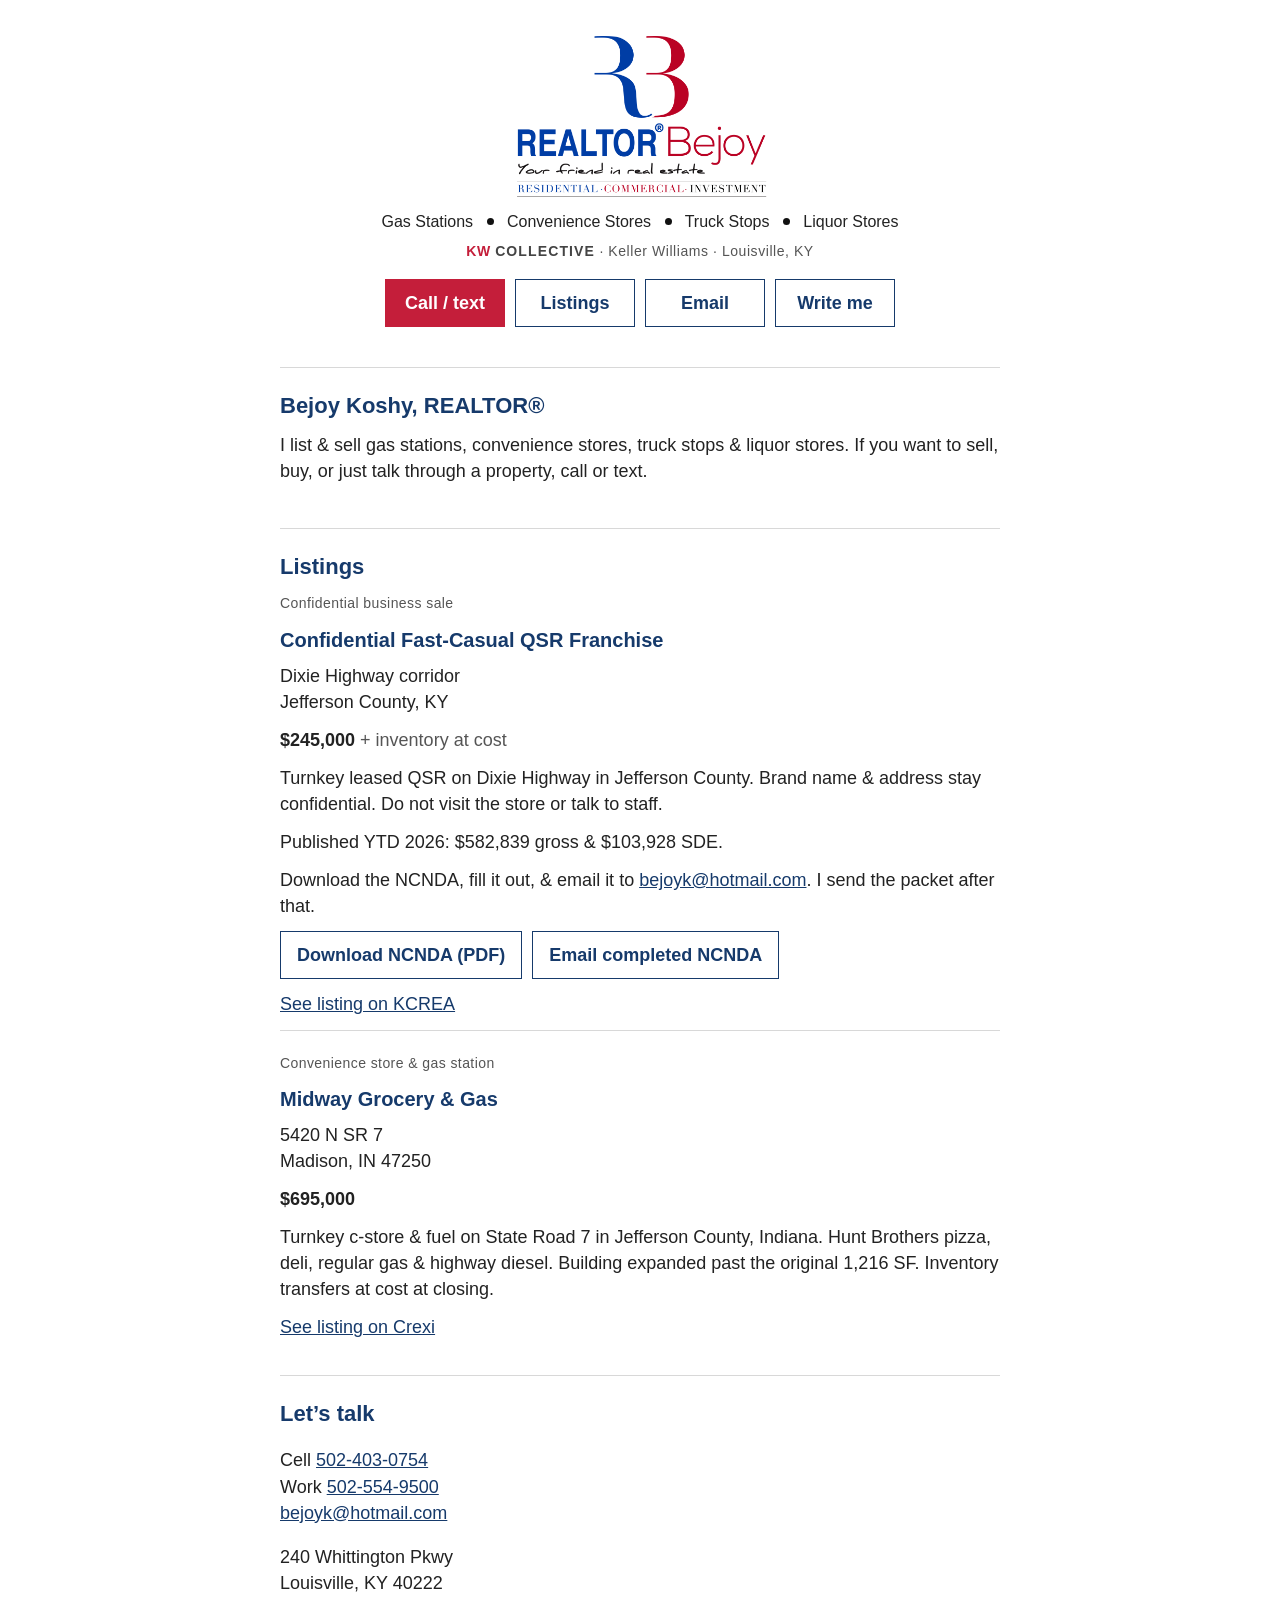
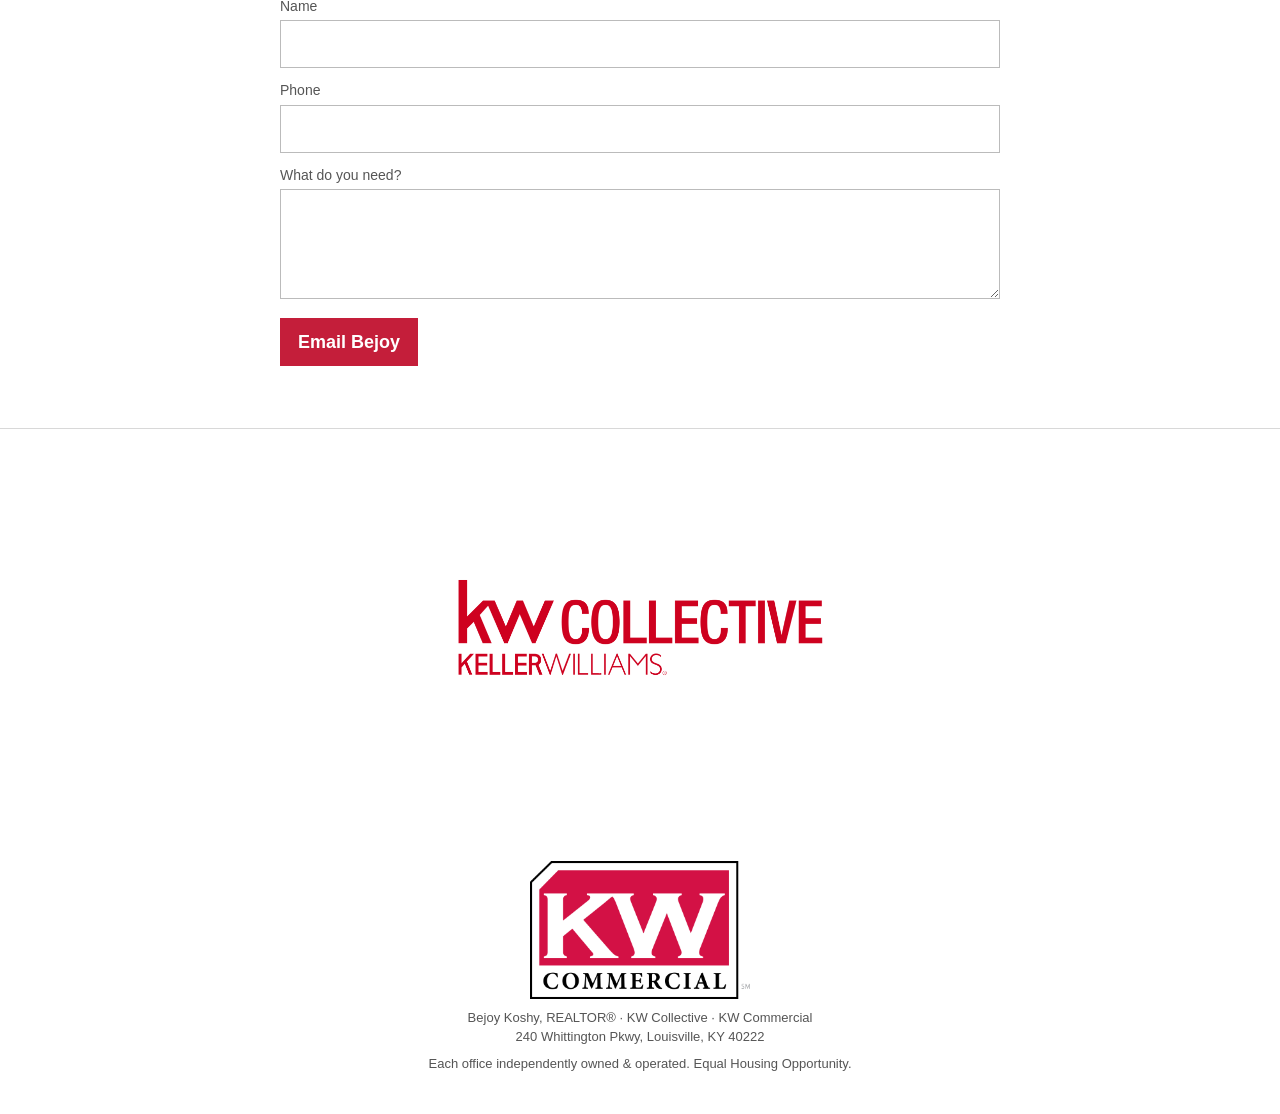
==== index.html @ b0dcfeb4 "Point the confidential QSR card at the retitled KCREA listing URL." ====
<!DOCTYPE html>
<html lang="en">
<head>
  <meta charset="utf-8" />
  <meta name="viewport" content="width=device-width, initial-scale=1" />
  <title>REALTOR Bejoy | Gas Stations &amp; Convenience Stores</title>
  <meta name="description" content="Bejoy Koshy, REALTOR. Gas stations, convenience stores, truck stops & liquor stores. KW Collective, Louisville, KY." />
  <link rel="stylesheet" href="styles.css" />
</head>
<body>
  <header class="wrap">
    <img class="logo" src="assets/RealtorBejoy_LogoVertical.png" alt="REALTOR Bejoy. Your friend in real estate. Residential. Commercial." width="1000" height="630" />
    <p class="specialty">Gas Stations <span class="sep" aria-hidden="true"></span> Convenience Stores <span class="sep" aria-hidden="true"></span> Truck Stops <span class="sep" aria-hidden="true"></span> Liquor Stores</p>
    <p class="kw-line"><span class="kw">KW</span> <span class="collective">COLLECTIVE</span> · Keller Williams · Louisville, KY</p>
    <nav>
      <a class="btn btn-red" href="tel:5024030754">Call / text</a>
      <a class="btn" href="#listings">Listings</a>
      <a class="btn" href="mailto:bejoyk@hotmail.com">Email</a>
      <a class="btn" href="#contact">Write me</a>
    </nav>
  </header>

  <main class="wrap">
    <section class="card">
      <h1>Bejoy Koshy, REALTOR®</h1>
      <p class="lead">I list &amp; sell gas stations, convenience stores, truck stops &amp; liquor stores. If you want to sell, buy, or just talk through a property, call or text.</p>
    </section>

    <section class="card" id="listings">
      <h2>Listings</h2>
      <article class="listing">
        <p class="listing-kicker">Confidential business sale</p>
        <h3>Confidential Fast-Casual QSR Franchise</h3>
        <p class="listing-addr">Dixie Highway corridor<br />Jefferson County, KY</p>
        <p class="listing-price">$245,000 <span class="listing-note">+ inventory at cost</span></p>
        <p>Turnkey leased QSR on Dixie Highway in Jefferson County. Brand name &amp; address stay confidential. Do not visit the store or talk to staff.</p>
        <p>Published YTD 2026: $582,839 gross &amp; $103,928 SDE.</p>
        <p>Download the NCNDA, fill it out, &amp; email it to <a href="mailto:bejoyk@hotmail.com?subject=NCNDA%20Confidential%20QSR%20Franchise">bejoyk@hotmail.com</a>. I send the packet after that.</p>
        <p class="listing-actions">
          <a class="btn" href="assets/NCNDA_Confidential_QSR_Jefferson_KY.pdf" download>Download NCNDA (PDF)</a>
          <a class="btn" href="mailto:bejoyk@hotmail.com?subject=NCNDA%20Confidential%20QSR%20Franchise&amp;body=Hi%20Bejoy%2C%0A%0AI%20filled%20out%20the%20NCNDA.%20It%20is%20attached.">Email completed NCNDA</a>
        </p>
        <p><a href="https://kcrea.resimplifi.com/listings/a7a51e4b-confidential-fastcasual-qsr-franchise-dixie-hwy-corridor" rel="noopener noreferrer">See listing on KCREA</a></p>
      </article>
      <article class="listing">
        <p class="listing-kicker">Convenience store &amp; gas station</p>
        <h3>Midway Grocery &amp; Gas</h3>
        <p class="listing-addr">5420 N SR 7<br />Madison, IN 47250</p>
        <p class="listing-price">$695,000</p>
        <p>Turnkey c-store &amp; fuel on State Road 7 in Jefferson County, Indiana. Hunt Brothers pizza, deli, regular gas &amp; highway diesel. Building expanded past the original 1,216 SF. Inventory transfers at cost at closing.</p>
        <p><a href="https://www.crexi.com/properties/2648807/indiana-midway-grocery-gas" rel="noopener noreferrer">See listing on Crexi</a></p>
      </article>
    </section>

    <section class="card" id="contact">
      <h2>Let’s talk</h2>
      <p>Cell <a href="tel:5024030754">502-403-0754</a><br />
      Work <a href="tel:5025549500">502-554-9500</a><br />
      <a href="mailto:bejoyk@hotmail.com">bejoyk@hotmail.com</a></p>
      <p class="addr">240 Whittington Pkwy<br />Louisville, KY 40222</p>

      <form action="mailto:bejoyk@hotmail.com" method="post" enctype="text/plain">
        <label for="name">Name</label>
        <input id="name" name="Name" type="text" required />
        <label for="phone">Phone</label>
        <input id="phone" name="Phone" type="tel" />
        <label for="message">What do you need?</label>
        <textarea id="message" name="Message" required></textarea>
        <button type="submit">Email Bejoy</button>
      </form>
    </section>
  </main>

  <footer>
    <div class="wrap">
      <div class="marks">
        <img class="logo-kw" src="assets/kw-collective.png" alt="KW Collective" />
        <img class="logo-kwc" src="assets/kw-commercial.png" alt="KW Commercial" />
      </div>
      <p>Bejoy Koshy, REALTOR® · KW Collective · KW Commercial<br />240 Whittington Pkwy, Louisville, KY 40222</p>
      <p>Each office independently owned &amp; operated. Equal Housing Opportunity.</p>
    </div>
  </footer>
</body>
</html>
---- styles.css ----
:root {
  --navy: #163a6b;
  --red: #c41e3a;
  --ink: #222;
  --muted: #555;
  --line: #d8d8d8;
  --paper: #fff;
}

* { box-sizing: border-box; }
html, body { margin: 0; padding: 0; }
body {
  font-family: Calibri, "Segoe UI", Arial, sans-serif;
  font-size: 18px;
  line-height: 1.45;
  color: var(--ink);
  background: var(--paper);
}

a { color: var(--navy); }
a:hover { color: var(--red); }

.wrap {
  width: min(720px, calc(100% - 40px));
  margin: 0 auto;
}

header {
  text-align: center;
  padding: 36px 0 12px;
}

.logo-kw {
  display: block;
  width: min(380px, 92%);
  height: auto;
  margin: 0 auto 18px;
}

.logo {
  display: block;
  width: min(260px, 68%);
  height: auto;
  margin: 0 auto 10px;
}

.specialty {
  margin: 0 0 8px;
  font-size: 16px;
}
.sep {
  display: inline-block;
  width: 7px;
  height: 7px;
  margin: 0 9px;
  background: #111;
  border-radius: 50%;
  vertical-align: middle;
  position: relative;
  top: -1px;
}

.kw-line {
  margin: 0 0 18px;
  font-size: 14px;
  color: var(--muted);
  letter-spacing: 0.04em;
}
.kw { color: var(--red); font-weight: 700; }
.collective { color: #444; font-weight: 700; letter-spacing: 0.08em; }

nav {
  display: flex;
  flex-wrap: wrap;
  justify-content: center;
  gap: 10px;
  margin-bottom: 28px;
}

.btn {
  display: inline-block;
  text-decoration: none;
  border: 1.5px solid var(--navy);
  color: var(--navy);
  padding: 10px 16px;
  min-width: 120px;
  text-align: center;
  font-weight: 700;
}
.btn:hover { color: #fff; background: var(--navy); }
.btn-red {
  border-color: var(--red);
  color: #fff;
  background: var(--red);
}
.btn-red:hover { background: #9e1830; color: #fff; }

main { padding-bottom: 40px; }

h1, h2 {
  font-size: 22px;
  font-weight: 700;
  color: var(--navy);
  margin: 0 0 10px;
}

.lead { margin: 0 0 22px; }

.card {
  border-top: 1px solid var(--line);
  padding: 22px 0;
}

label {
  display: block;
  font-size: 14px;
  margin: 0 0 4px;
  color: var(--muted);
}
input, textarea {
  width: 100%;
  font: inherit;
  padding: 10px 12px;
  border: 1px solid #bbb;
  margin: 0 0 12px;
}
textarea { min-height: 110px; resize: vertical; }
button[type="submit"] {
  font: inherit;
  font-weight: 700;
  border: 0;
  background: var(--red);
  color: #fff;
  padding: 11px 18px;
  cursor: pointer;
}
button[type="submit"]:hover { background: #9e1830; }

.addr { margin: 0; }

.listing h3 {
  font-size: 20px;
  font-weight: 700;
  color: var(--navy);
  margin: 0 0 8px;
}
.listing-kicker {
  margin: 0 0 6px;
  font-size: 14px;
  color: var(--muted);
  letter-spacing: 0.03em;
}
.listing-addr { margin: 0 0 8px; }
.listing-price {
  margin: 0 0 10px;
  font-weight: 700;
}
.listing-note {
  font-weight: 400;
  color: var(--muted);
}
.listing p { margin: 0 0 12px; }
.listing + .listing {
  border-top: 1px solid var(--line);
  padding-top: 22px;
  margin-top: 10px;
}
.listing-actions {
  display: flex;
  flex-wrap: wrap;
  gap: 10px;
  margin: 0 0 12px;
}
.listing-actions .btn { min-width: 0; }

.marks {
  display: flex;
  flex-direction: column;
  align-items: center;
  gap: 16px;
  margin: 16px 0 10px;
}
.marks .logo-kw {
  width: min(380px, 92%);
  margin: 0;
}
.marks .logo-kwc {
  display: block;
  width: min(220px, 56%);
  height: auto;
}

footer {
  border-top: 1px solid var(--line);
  padding: 20px 0 32px;
  text-align: center;
  font-size: 13px;
  color: var(--muted);
}
footer p { margin: 0 0 8px; }

@media (max-width: 520px) {
  body { font-size: 17px; }
  .btn { flex: 1 1 40%; }
}
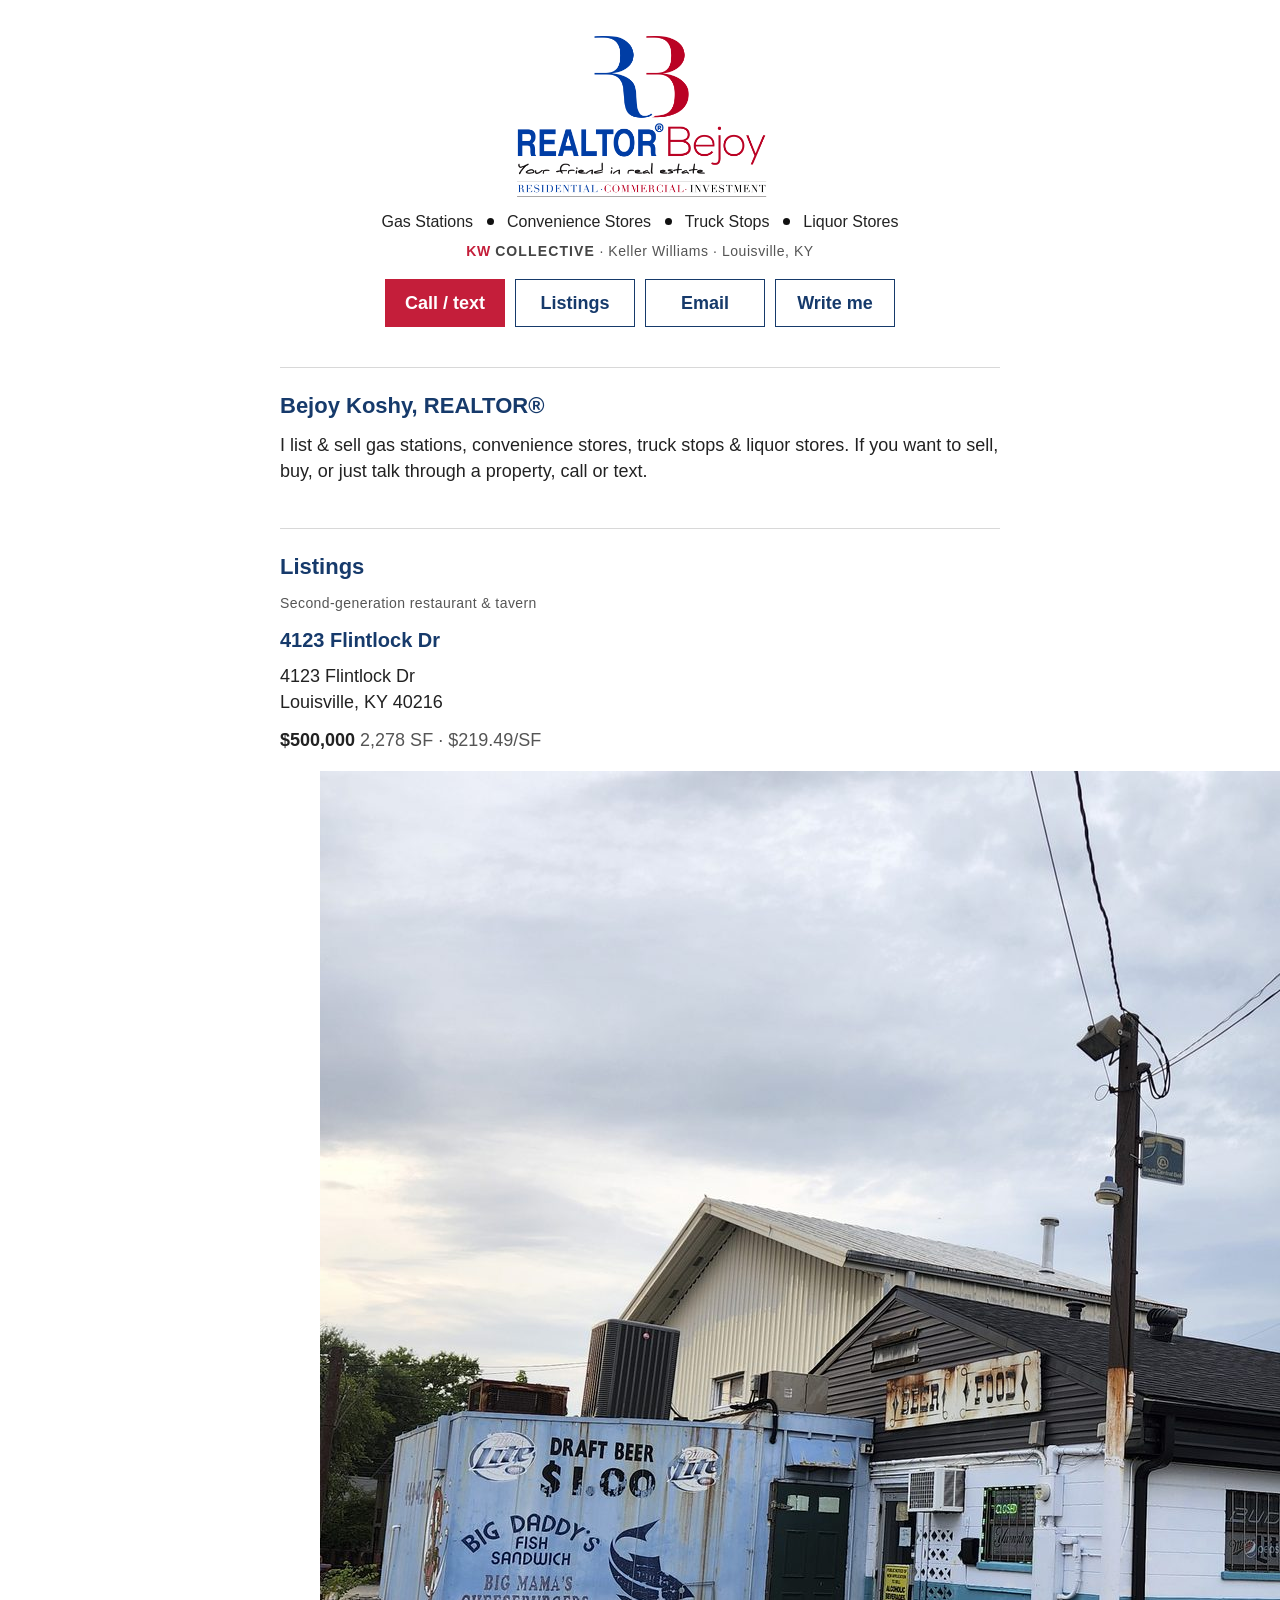
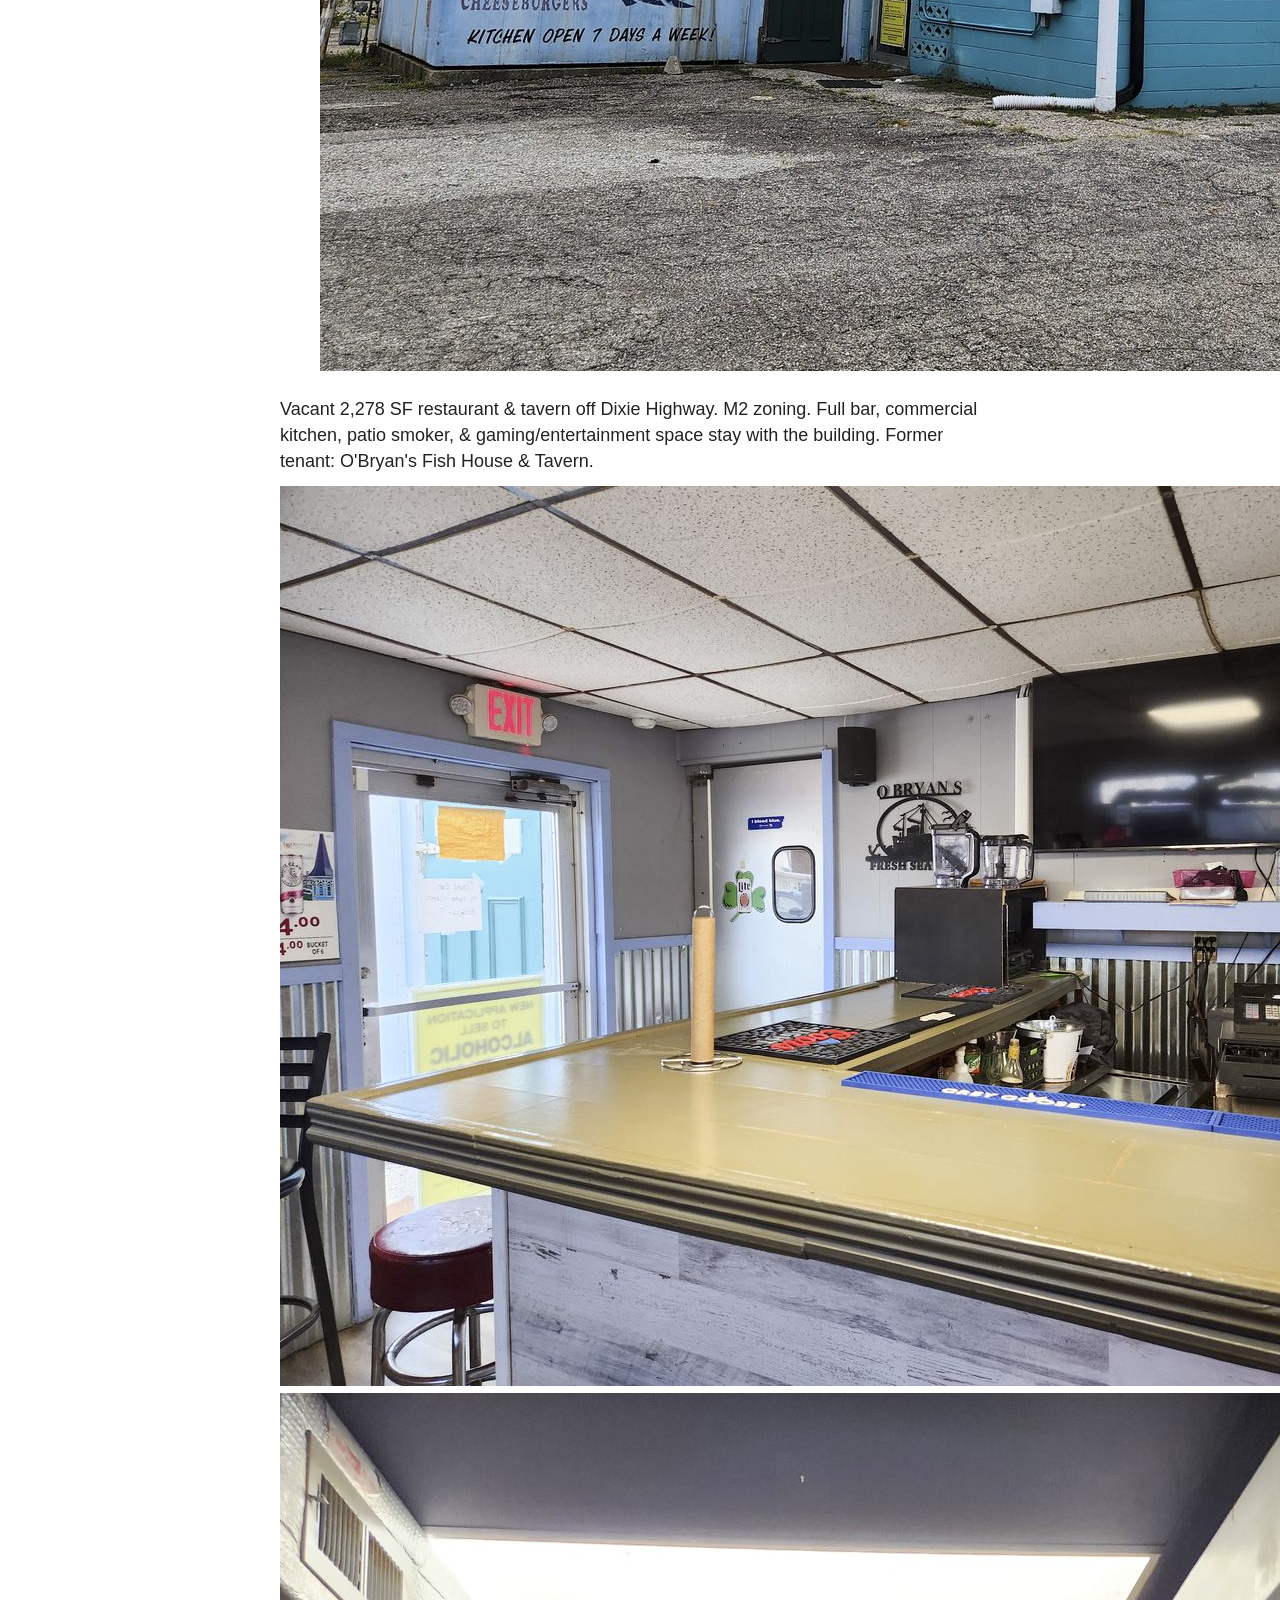
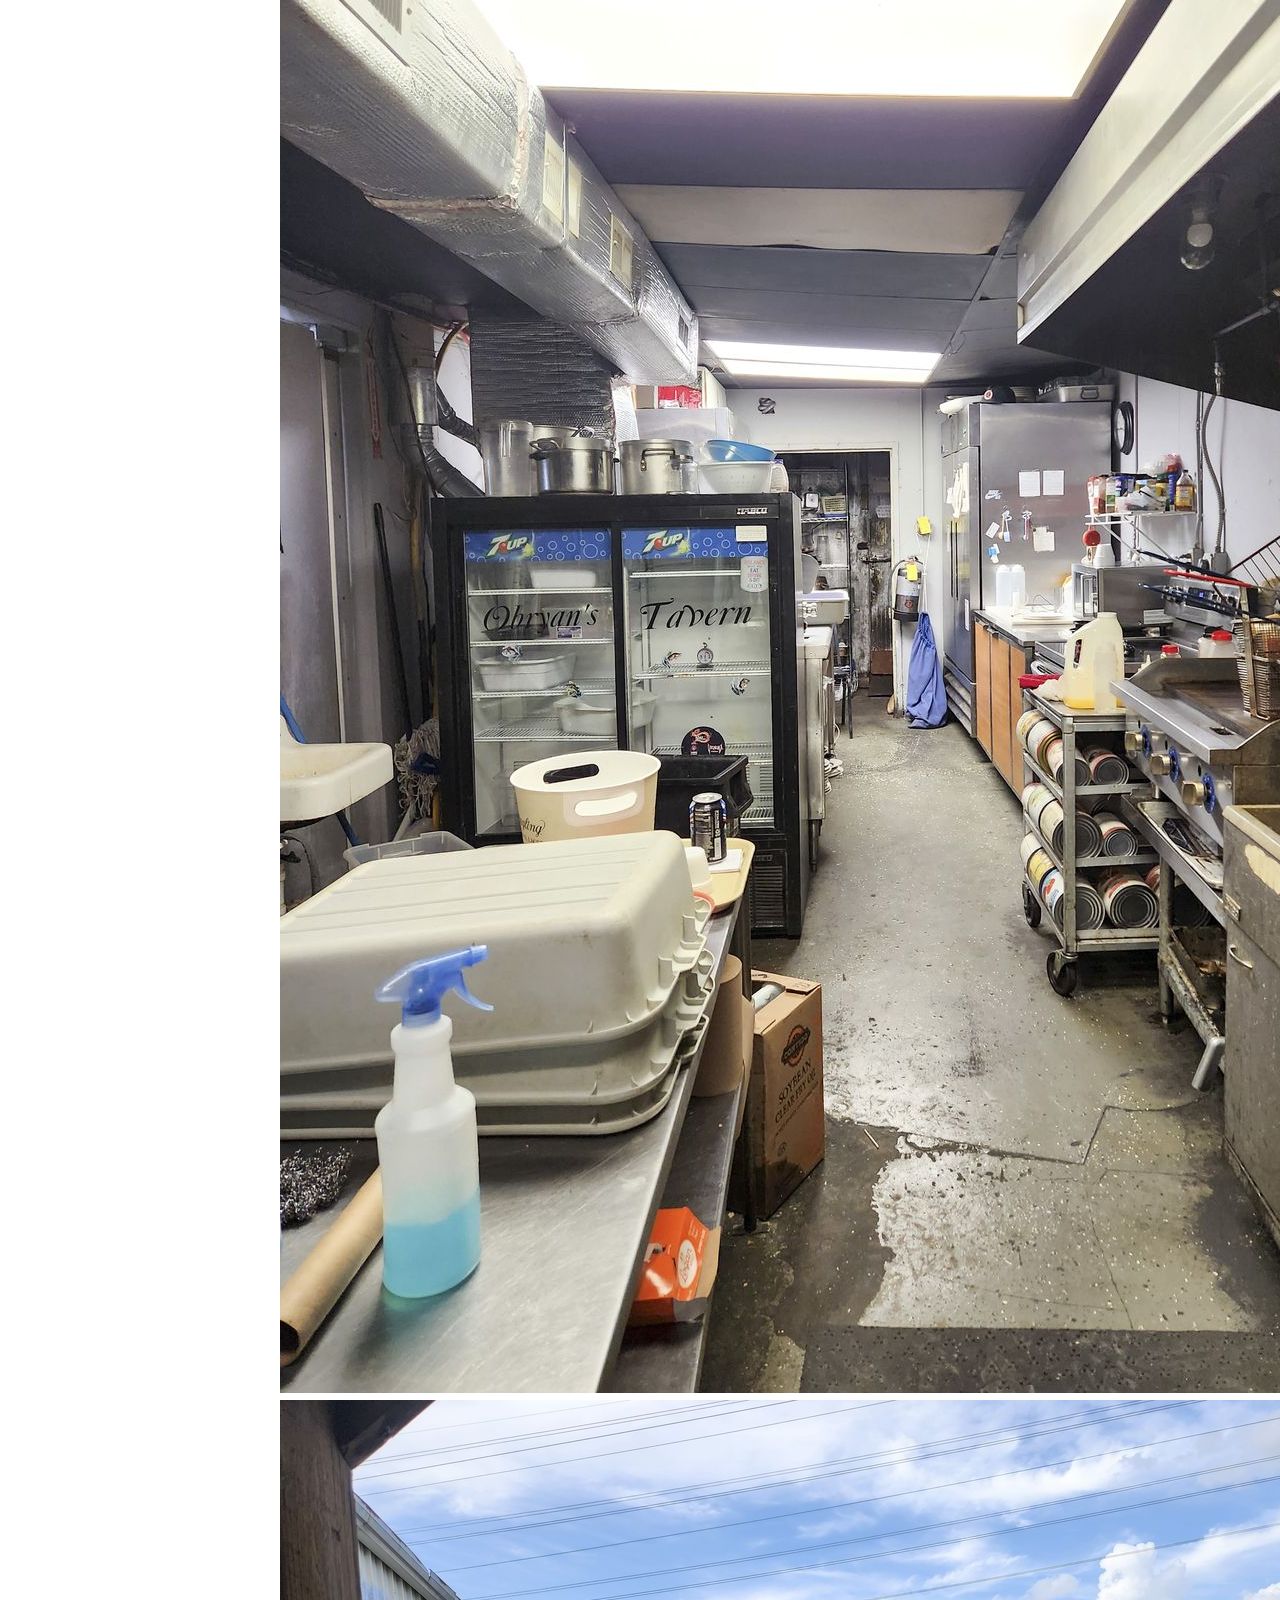
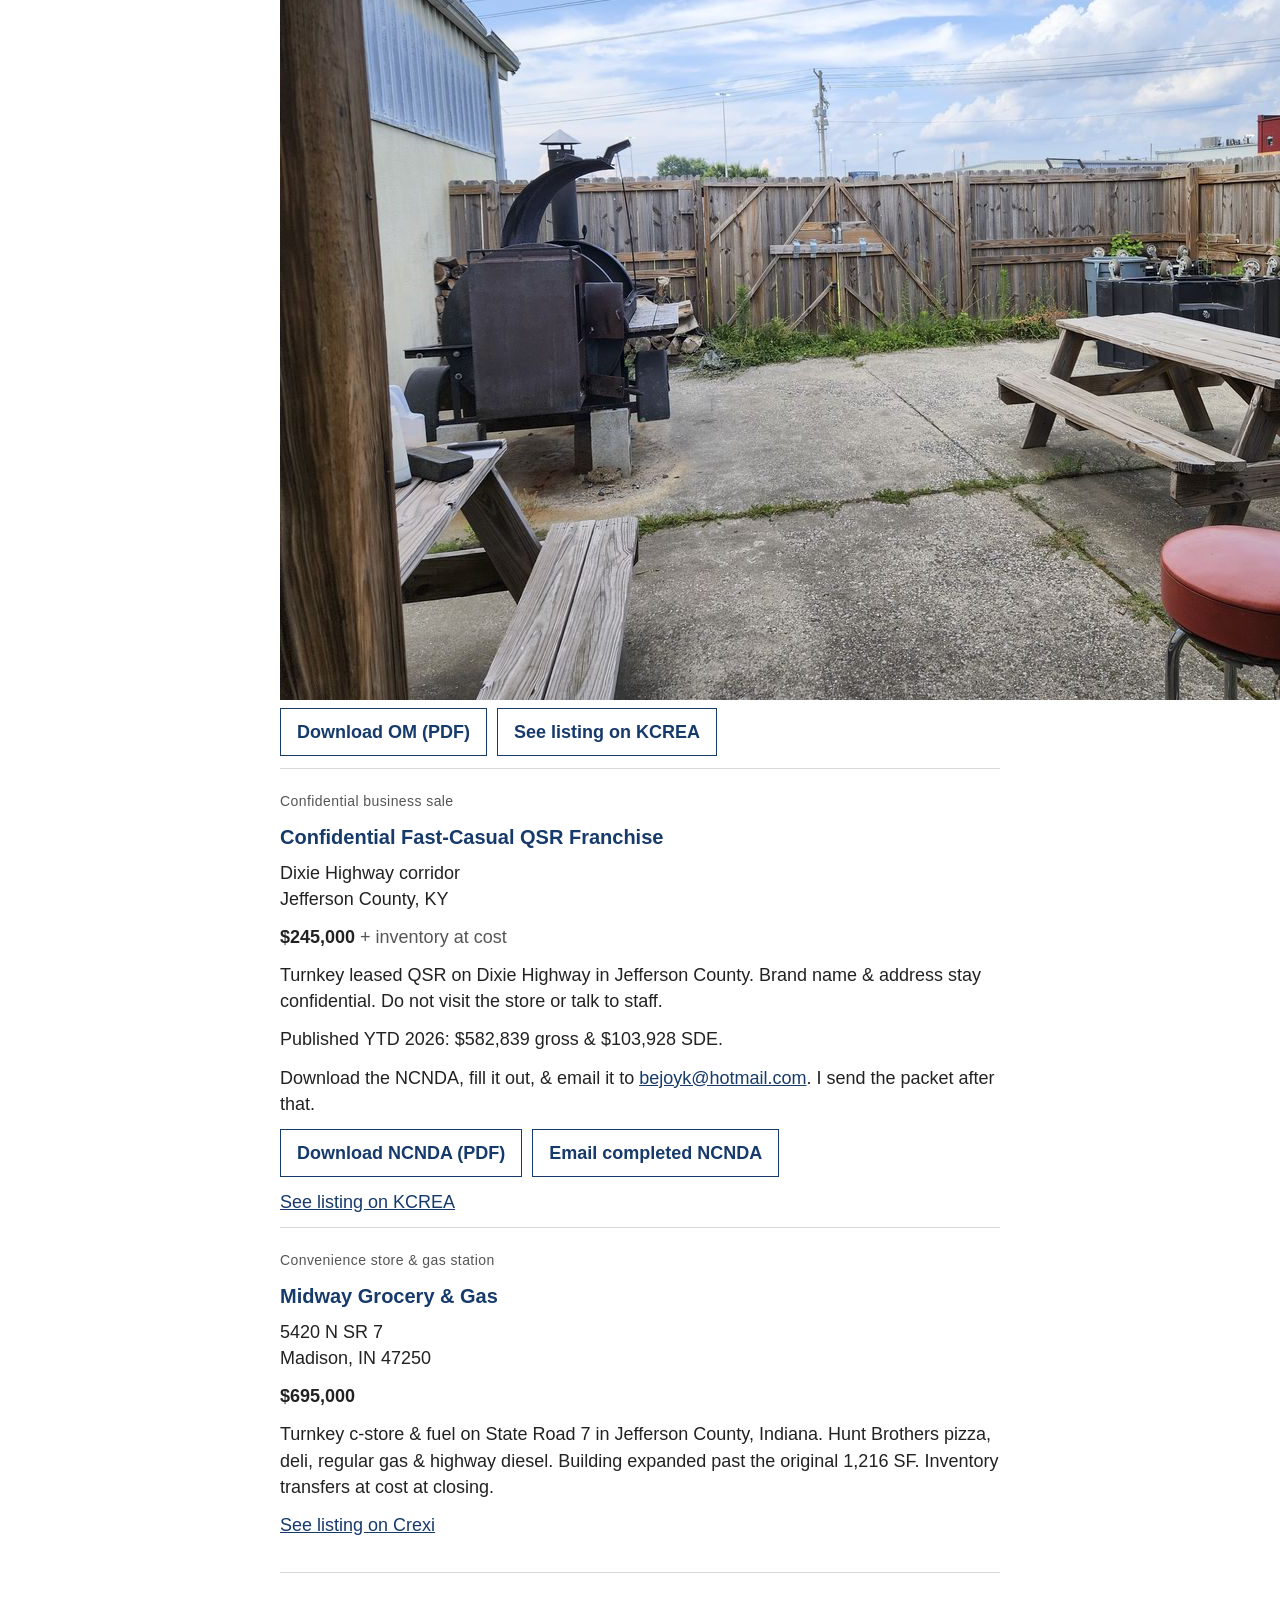
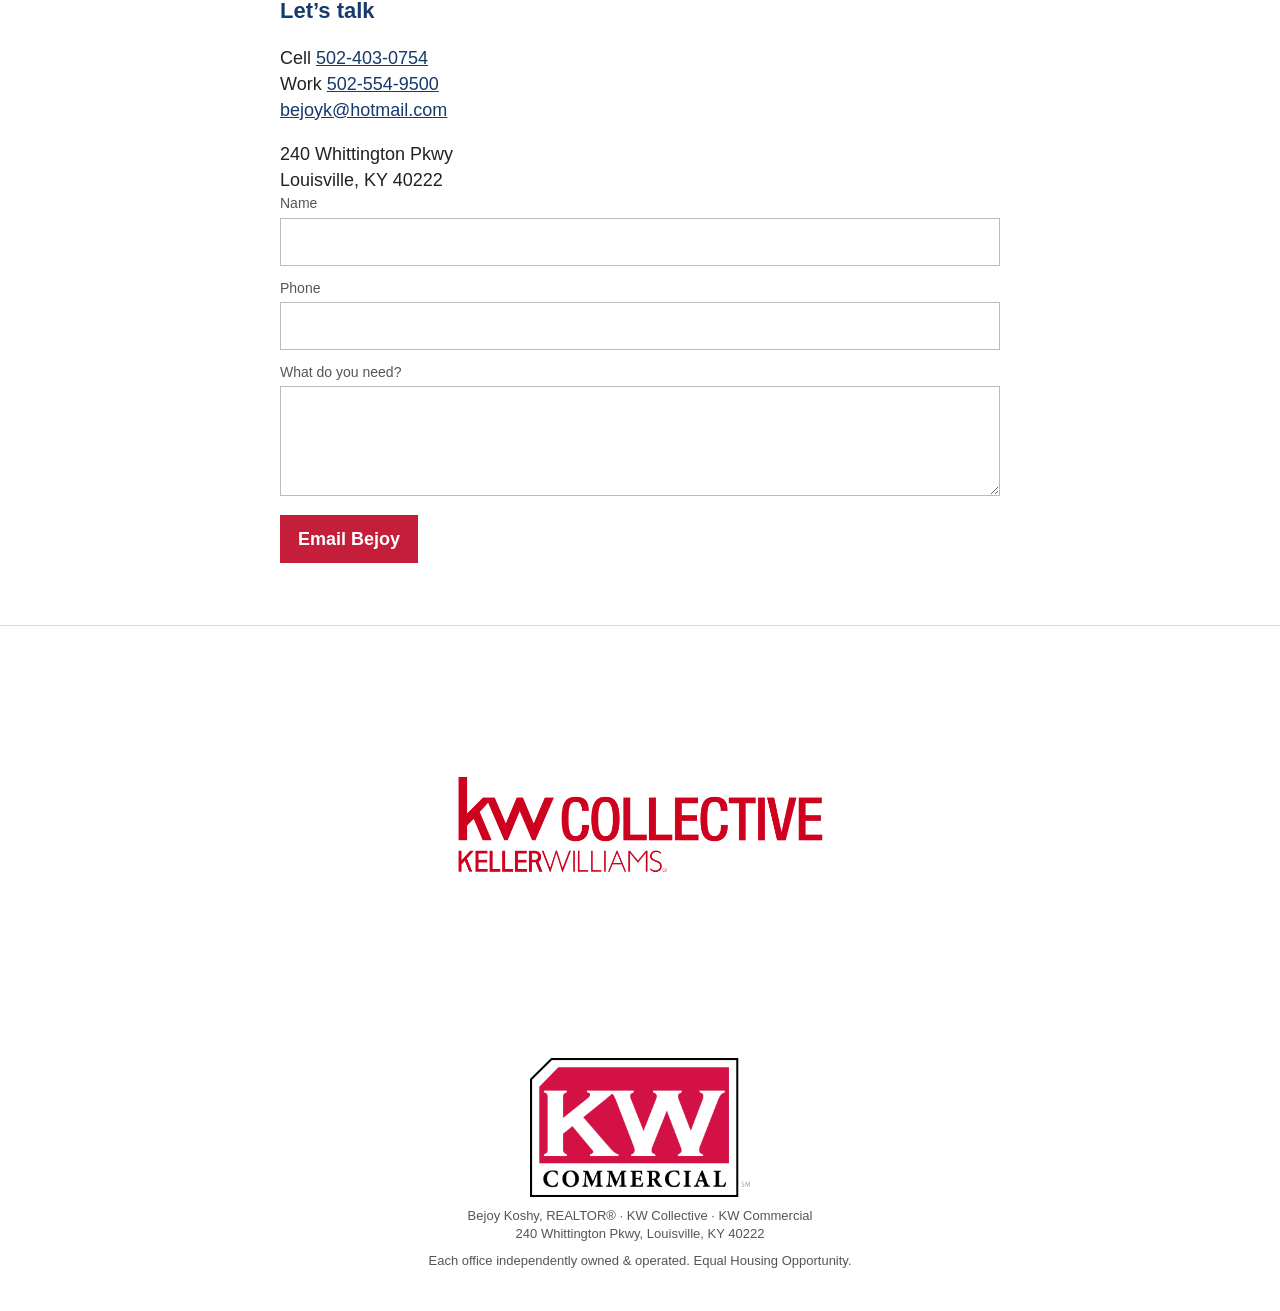
==== commit 1551e4e7: "Add 4123 Flintlock Dr listing card with OM and photos. Co-authored-by: Cursor <cursoragent@cursor.co" ====
--- a/index.html
+++ b/index.html
@@ -28,6 +28,25 @@
 
     <section class="card" id="listings">
       <h2>Listings</h2>
+      <article class="listing">
+        <p class="listing-kicker">Second-generation restaurant &amp; tavern</p>
+        <h3>4123 Flintlock Dr</h3>
+        <p class="listing-addr">4123 Flintlock Dr<br />Louisville, KY 40216</p>
+        <p class="listing-price">$500,000 <span class="listing-note">2,278 SF · $219.49/SF</span></p>
+        <figure class="listing-hero">
+          <img src="assets/flintlock/exterior.jpg" alt="4123 Flintlock Dr, Louisville — vacant restaurant and tavern" width="1600" height="1200" />
+        </figure>
+        <p>Vacant 2,278 SF restaurant &amp; tavern off Dixie Highway. M2 zoning. Full bar, commercial kitchen, patio smoker, &amp; gaming/entertainment space stay with the building. Former tenant: O'Bryan's Fish House &amp; Tavern.</p>
+        <div class="listing-thumbs">
+          <img src="assets/flintlock/bar.jpg" alt="Bar counter at 4123 Flintlock Dr" width="1200" height="900" />
+          <img src="assets/flintlock/kitchen.jpg" alt="Commercial kitchen at 4123 Flintlock Dr" width="1200" height="1600" />
+          <img src="assets/flintlock/patio.jpg" alt="Rear patio and smoker at 4123 Flintlock Dr" width="1200" height="900" />
+        </div>
+        <p class="listing-actions">
+          <a class="btn" href="assets/flintlock/4123_Flintlock_Dr_OM.pdf">Download OM (PDF)</a>
+          <a class="btn" href="https://kcrea.resimplifi.com/listings/28e58f7b-4123-flintlock-dr" rel="noopener noreferrer">See listing on KCREA</a>
+        </p>
+      </article>
       <article class="listing">
         <p class="listing-kicker">Confidential business sale</p>
         <h3>Confidential Fast-Casual QSR Franchise</h3>
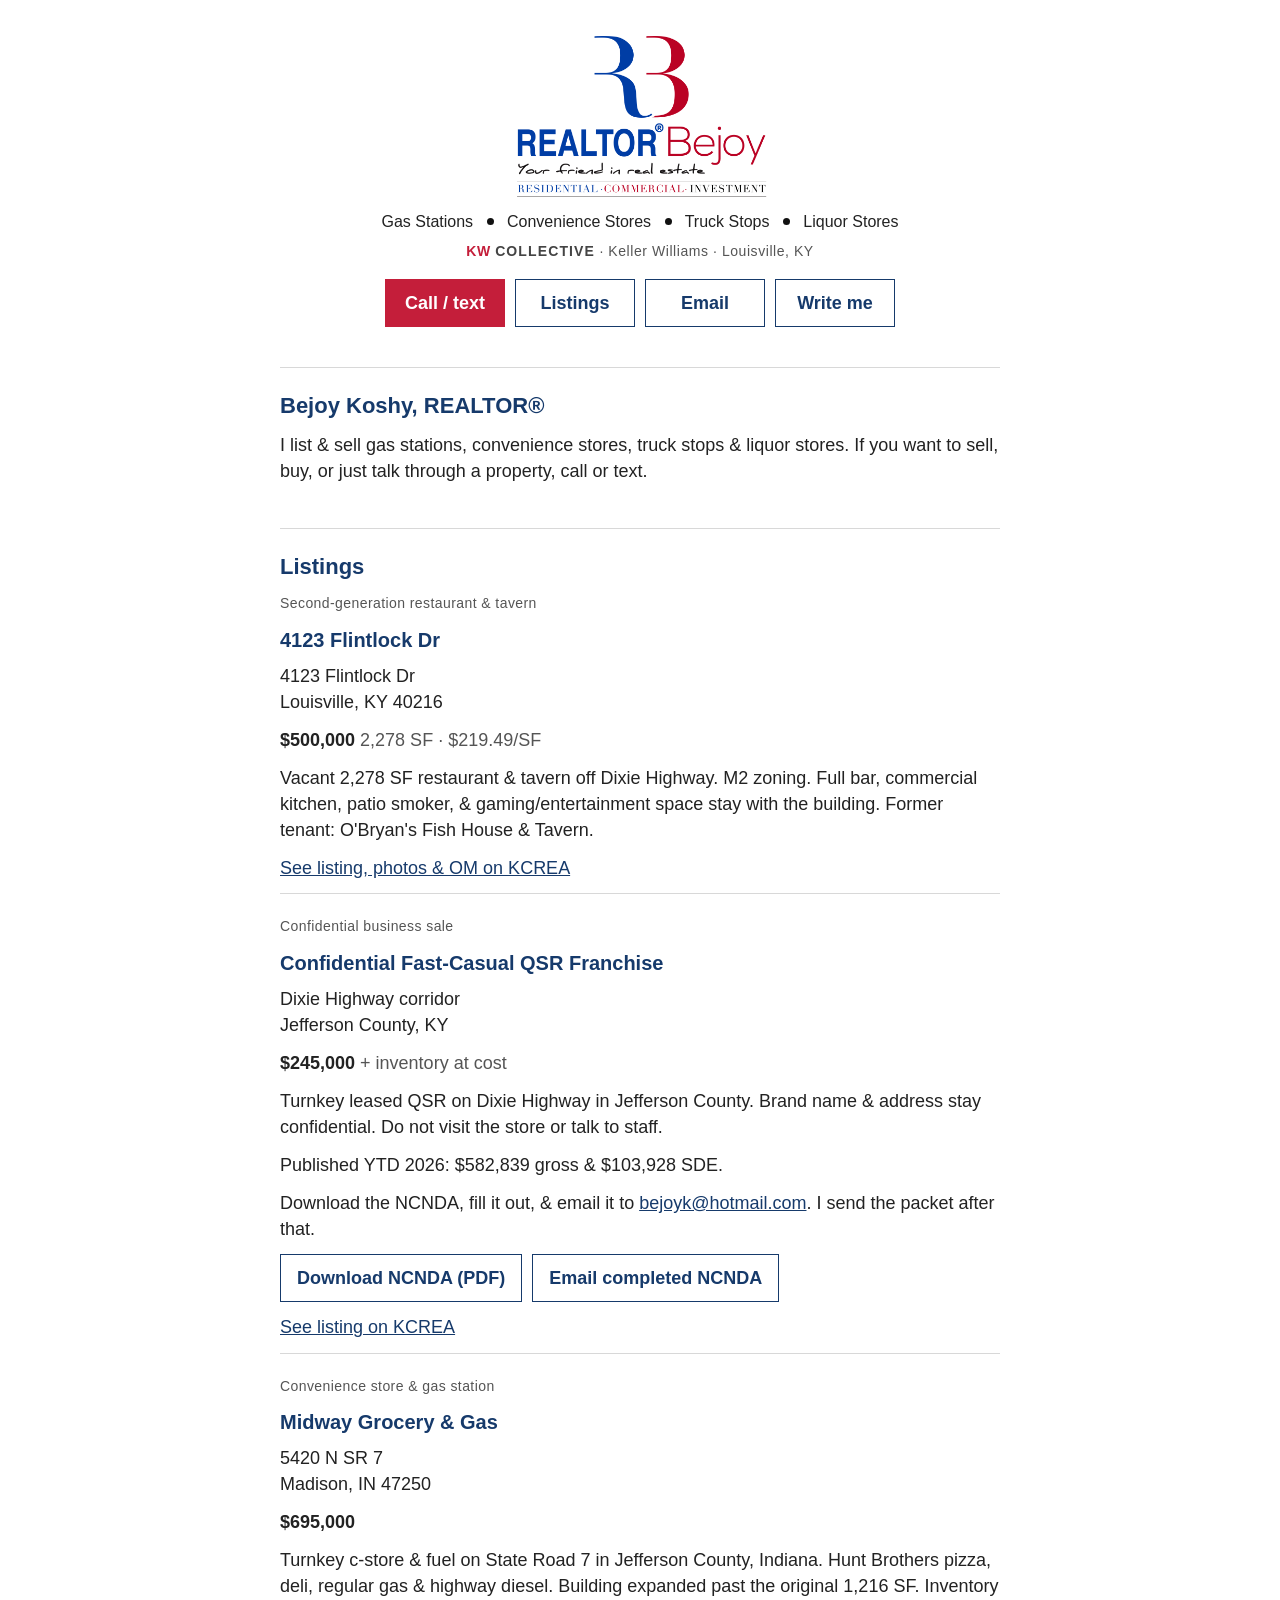
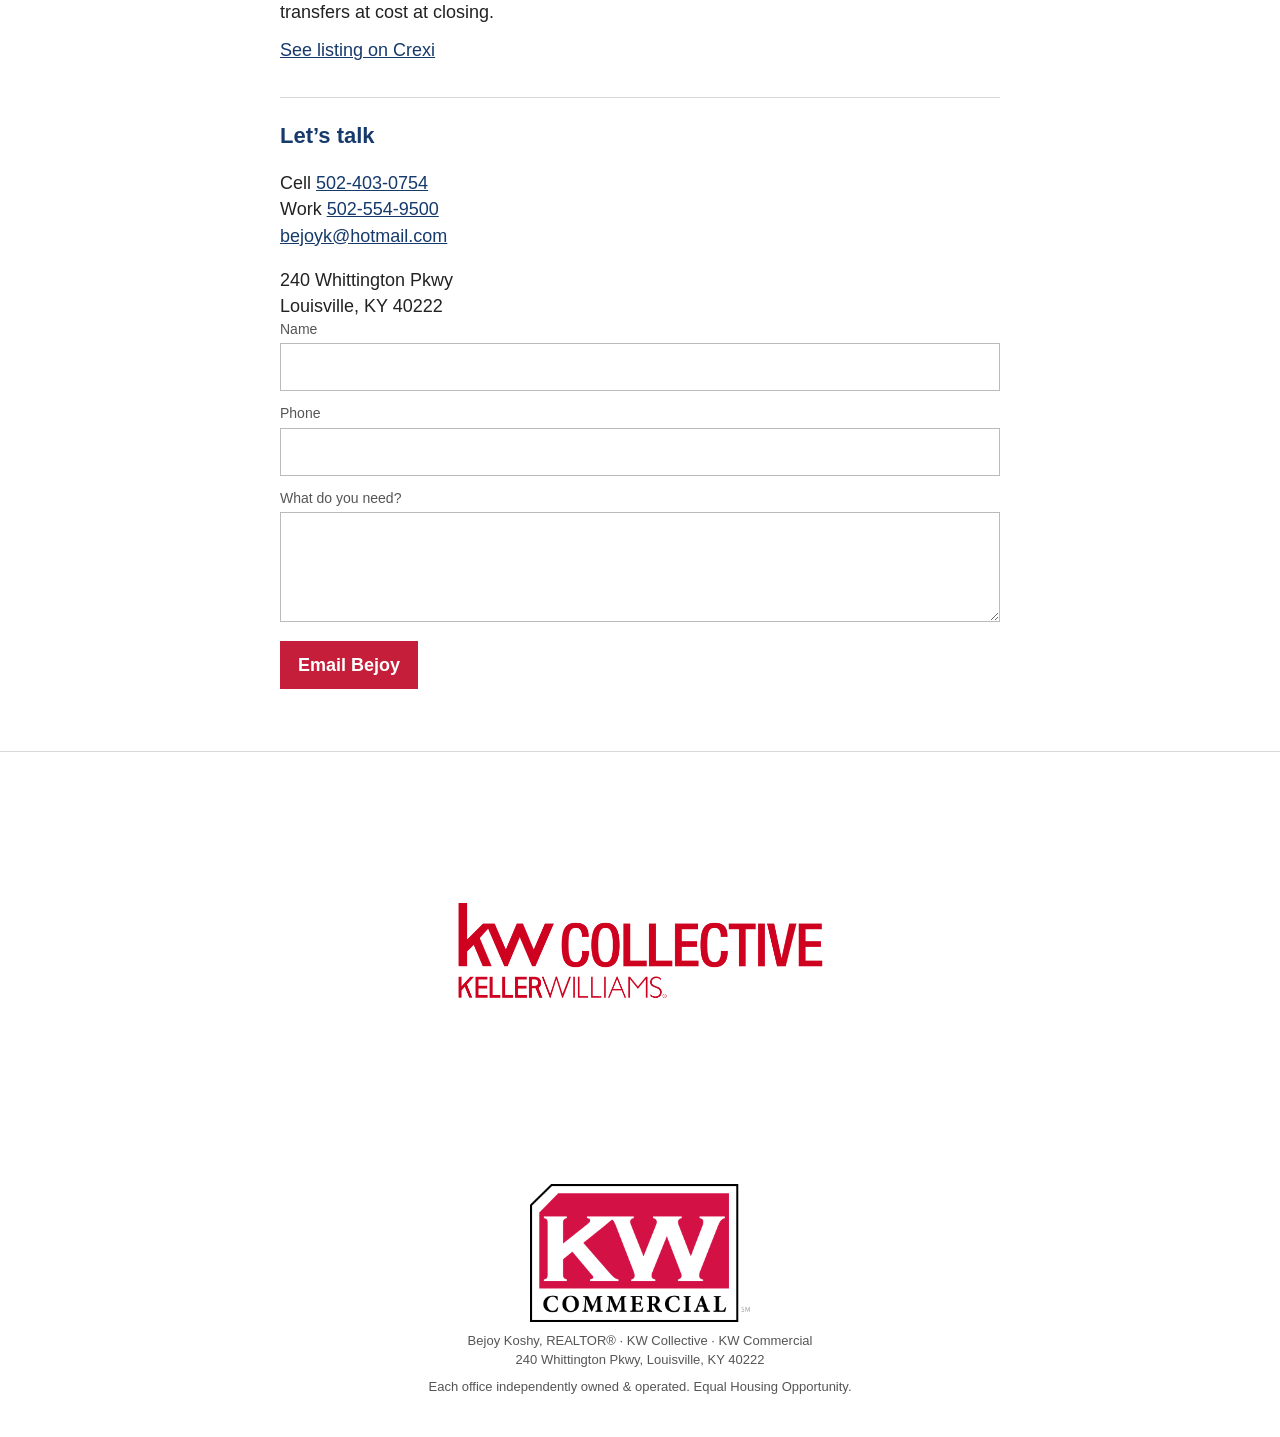
==== commit 32f8a4f7: "Point Flintlock card at KCREA for photos and OM until assets are hosted." ====
--- a/index.html
+++ b/index.html
@@ -33,19 +33,8 @@
         <h3>4123 Flintlock Dr</h3>
         <p class="listing-addr">4123 Flintlock Dr<br />Louisville, KY 40216</p>
         <p class="listing-price">$500,000 <span class="listing-note">2,278 SF · $219.49/SF</span></p>
-        <figure class="listing-hero">
-          <img src="assets/flintlock/exterior.jpg" alt="4123 Flintlock Dr, Louisville — vacant restaurant and tavern" width="1600" height="1200" />
-        </figure>
         <p>Vacant 2,278 SF restaurant &amp; tavern off Dixie Highway. M2 zoning. Full bar, commercial kitchen, patio smoker, &amp; gaming/entertainment space stay with the building. Former tenant: O'Bryan's Fish House &amp; Tavern.</p>
-        <div class="listing-thumbs">
-          <img src="assets/flintlock/bar.jpg" alt="Bar counter at 4123 Flintlock Dr" width="1200" height="900" />
-          <img src="assets/flintlock/kitchen.jpg" alt="Commercial kitchen at 4123 Flintlock Dr" width="1200" height="1600" />
-          <img src="assets/flintlock/patio.jpg" alt="Rear patio and smoker at 4123 Flintlock Dr" width="1200" height="900" />
-        </div>
-        <p class="listing-actions">
-          <a class="btn" href="assets/flintlock/4123_Flintlock_Dr_OM.pdf">Download OM (PDF)</a>
-          <a class="btn" href="https://kcrea.resimplifi.com/listings/28e58f7b-4123-flintlock-dr" rel="noopener noreferrer">See listing on KCREA</a>
-        </p>
+        <p><a href="https://kcrea.resimplifi.com/listings/28e58f7b-4123-flintlock-dr" rel="noopener noreferrer">See listing, photos &amp; OM on KCREA</a></p>
       </article>
       <article class="listing">
         <p class="listing-kicker">Confidential business sale</p>
--- a/styles.css
+++ b/styles.css
@@ -165,6 +165,26 @@
   padding-top: 22px;
   margin-top: 10px;
 }
+.listing-hero {
+  margin: 0 0 12px;
+}
+.listing-hero img {
+  display: block;
+  width: 100%;
+  height: auto;
+}
+.listing-thumbs {
+  display: grid;
+  grid-template-columns: repeat(3, 1fr);
+  gap: 8px;
+  margin: 0 0 12px;
+}
+.listing-thumbs img {
+  display: block;
+  width: 100%;
+  height: 110px;
+  object-fit: cover;
+}
 .listing-actions {
   display: flex;
   flex-wrap: wrap;
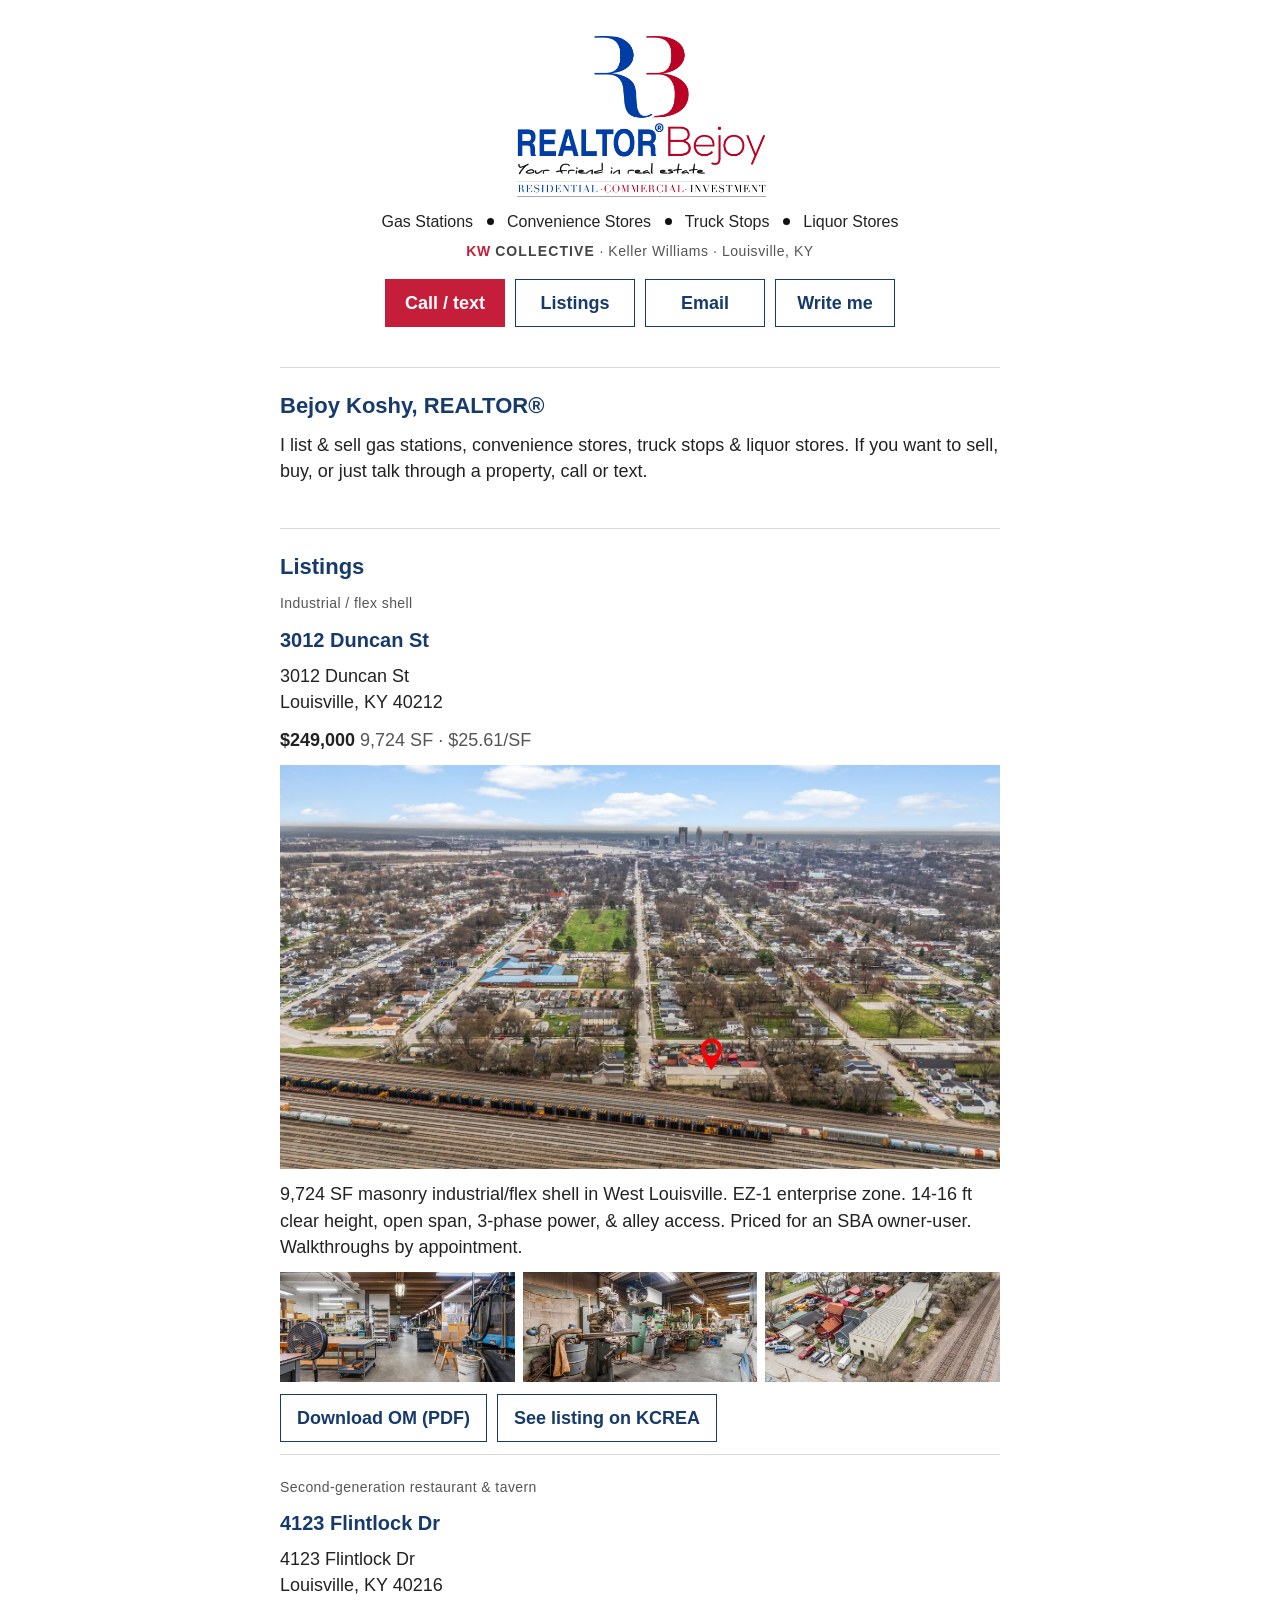
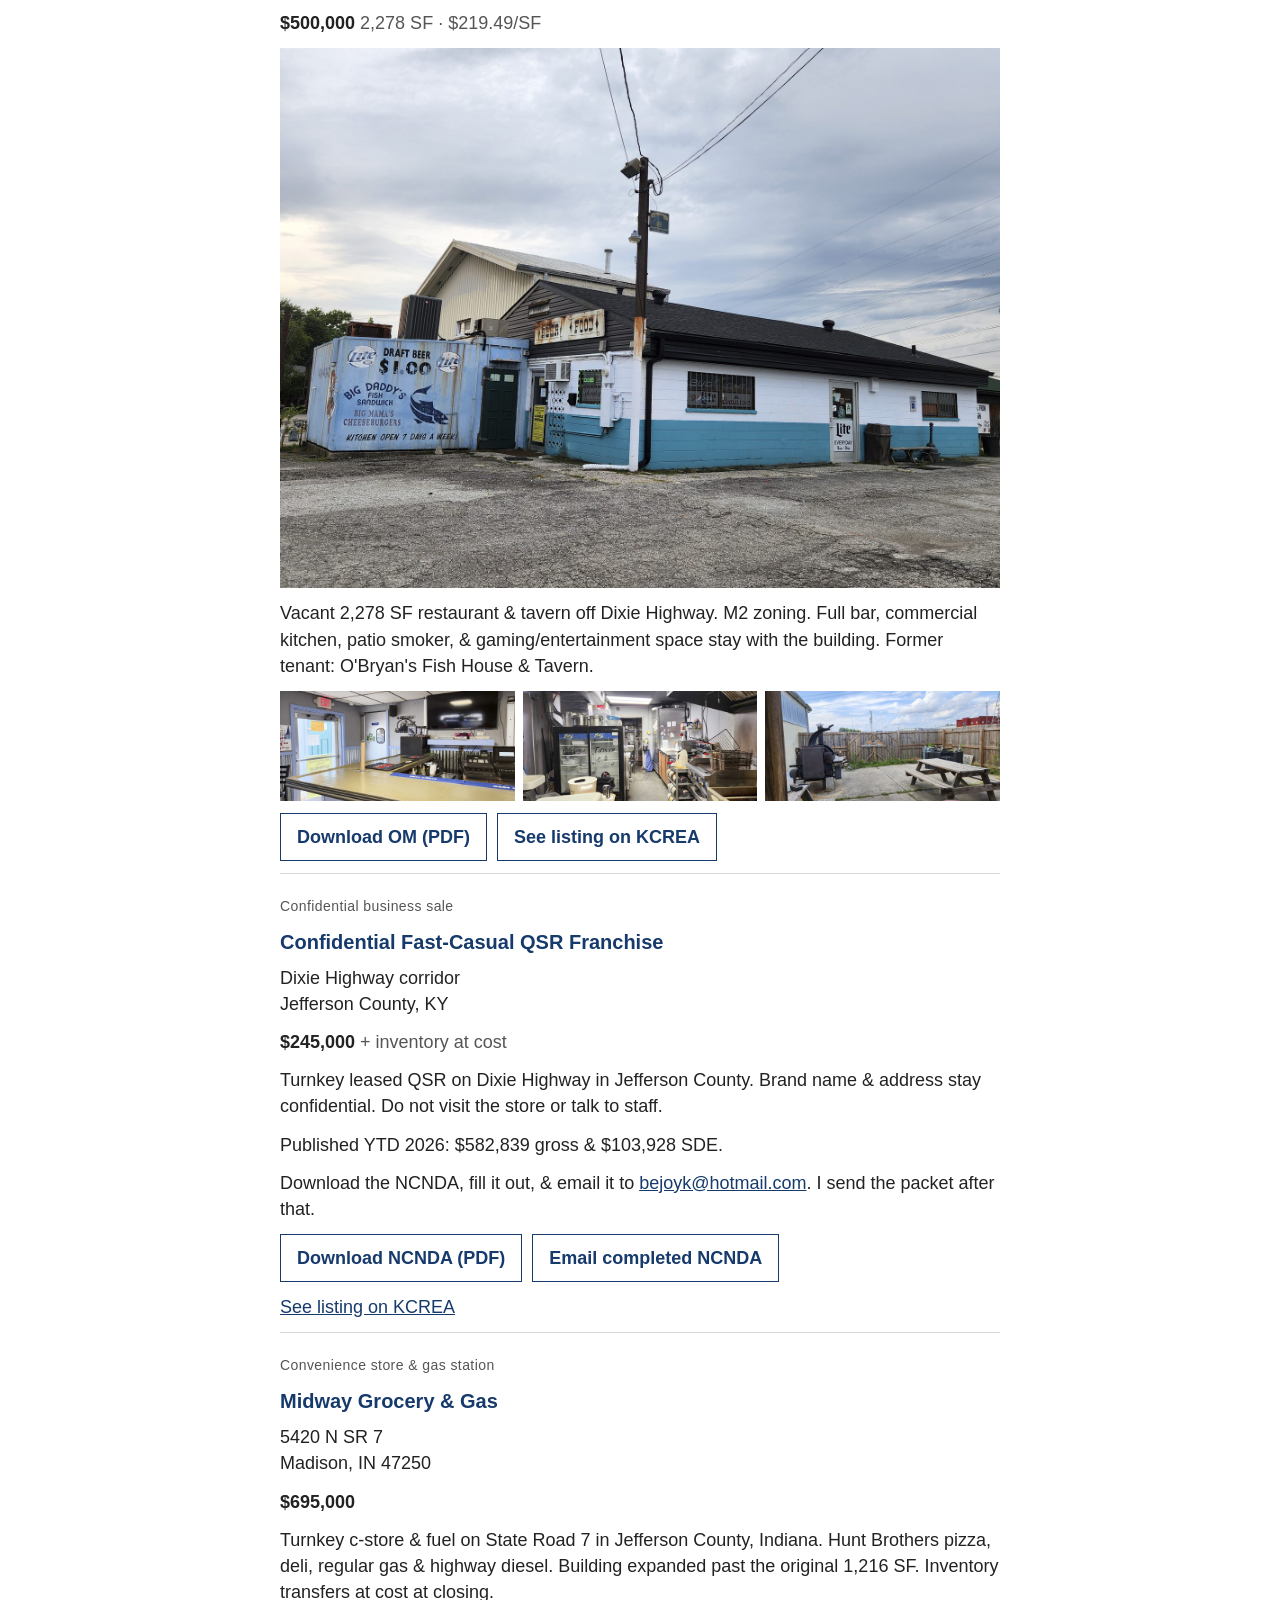
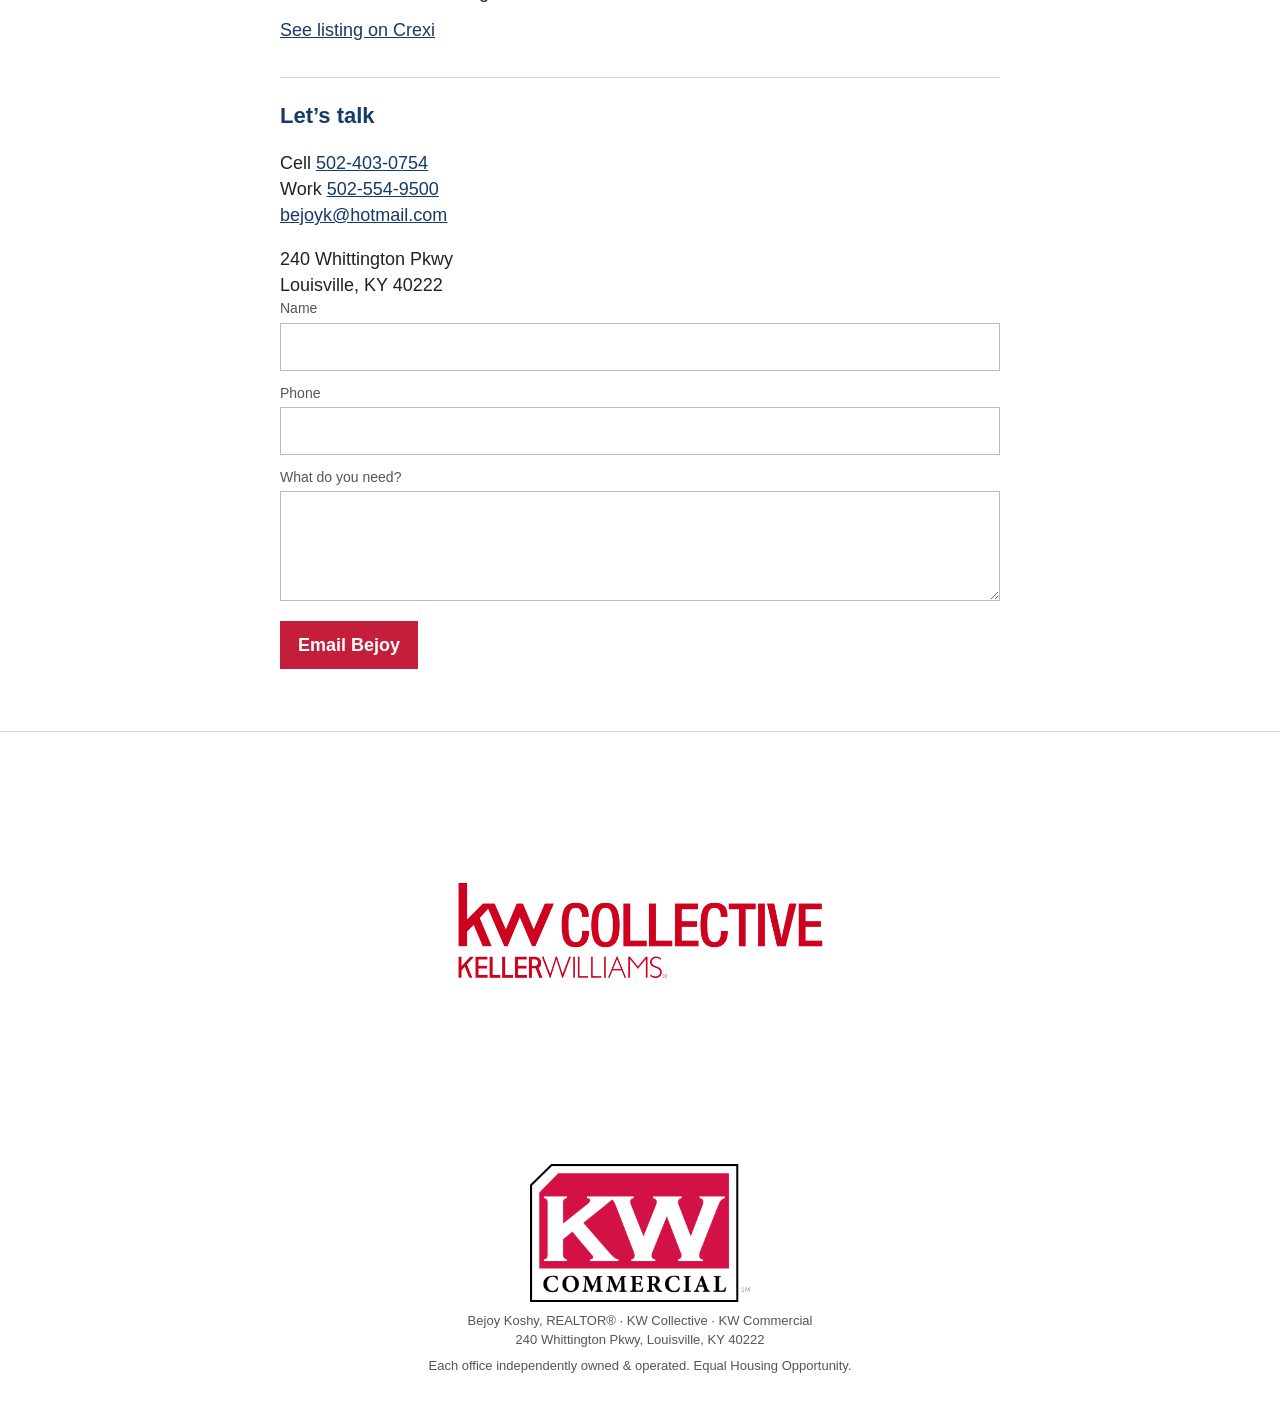
==== commit 8e96daa3: "Add 3012 Duncan St listing card with OM and photos." ====
--- a/index.html
+++ b/index.html
@@ -29,12 +29,42 @@
     <section class="card" id="listings">
       <h2>Listings</h2>
       <article class="listing">
+        <p class="listing-kicker">Industrial / flex shell</p>
+        <h3>3012 Duncan St</h3>
+        <p class="listing-addr">3012 Duncan St<br />Louisville, KY 40212</p>
+        <p class="listing-price">$249,000 <span class="listing-note">9,724 SF · $25.61/SF</span></p>
+        <figure class="listing-hero">
+          <img src="assets/duncan/golden-ticket.jpg" alt="3012 Duncan St, Louisville — aerial toward downtown and the river" width="1600" height="899" />
+        </figure>
+        <p>9,724 SF masonry industrial/flex shell in West Louisville. EZ-1 enterprise zone. 14-16 ft clear height, open span, 3-phase power, &amp; alley access. Priced for an SBA owner-user. Walkthroughs by appointment.</p>
+        <div class="listing-thumbs">
+          <img src="assets/duncan/volume.jpg" alt="Open-span shop floor at 3012 Duncan St" width="1600" height="1068" />
+          <img src="assets/duncan/solid-bones.jpg" alt="Masonry shop and equipment at 3012 Duncan St" width="1600" height="1068" />
+          <img src="assets/duncan/logistics.jpg" alt="Aerial of 3012 Duncan St beside the rail line" width="1600" height="899" />
+        </div>
+        <p class="listing-actions">
+          <a class="btn" href="assets/duncan/3012_Duncan_St_OM.pdf">Download OM (PDF)</a>
+          <a class="btn" href="https://kcrea.resimplifi.com/listings/6febae4c-3012-duncan-st" rel="noopener noreferrer">See listing on KCREA</a>
+        </p>
+      </article>
+      <article class="listing">
         <p class="listing-kicker">Second-generation restaurant &amp; tavern</p>
         <h3>4123 Flintlock Dr</h3>
         <p class="listing-addr">4123 Flintlock Dr<br />Louisville, KY 40216</p>
         <p class="listing-price">$500,000 <span class="listing-note">2,278 SF · $219.49/SF</span></p>
+        <figure class="listing-hero">
+          <img src="assets/flintlock/exterior.jpg" alt="4123 Flintlock Dr, Louisville — vacant restaurant and tavern" width="1600" height="1200" />
+        </figure>
         <p>Vacant 2,278 SF restaurant &amp; tavern off Dixie Highway. M2 zoning. Full bar, commercial kitchen, patio smoker, &amp; gaming/entertainment space stay with the building. Former tenant: O'Bryan's Fish House &amp; Tavern.</p>
-        <p><a href="https://kcrea.resimplifi.com/listings/28e58f7b-4123-flintlock-dr" rel="noopener noreferrer">See listing, photos &amp; OM on KCREA</a></p>
+        <div class="listing-thumbs">
+          <img src="assets/flintlock/bar.jpg" alt="Bar counter at 4123 Flintlock Dr" width="1200" height="900" />
+          <img src="assets/flintlock/kitchen.jpg" alt="Commercial kitchen at 4123 Flintlock Dr" width="1200" height="1600" />
+          <img src="assets/flintlock/patio.jpg" alt="Rear patio and smoker at 4123 Flintlock Dr" width="1200" height="900" />
+        </div>
+        <p class="listing-actions">
+          <a class="btn" href="assets/flintlock/4123_Flintlock_Dr_OM.pdf">Download OM (PDF)</a>
+          <a class="btn" href="https://kcrea.resimplifi.com/listings/28e58f7b-4123-flintlock-dr" rel="noopener noreferrer">See listing on KCREA</a>
+        </p>
       </article>
       <article class="listing">
         <p class="listing-kicker">Confidential business sale</p>
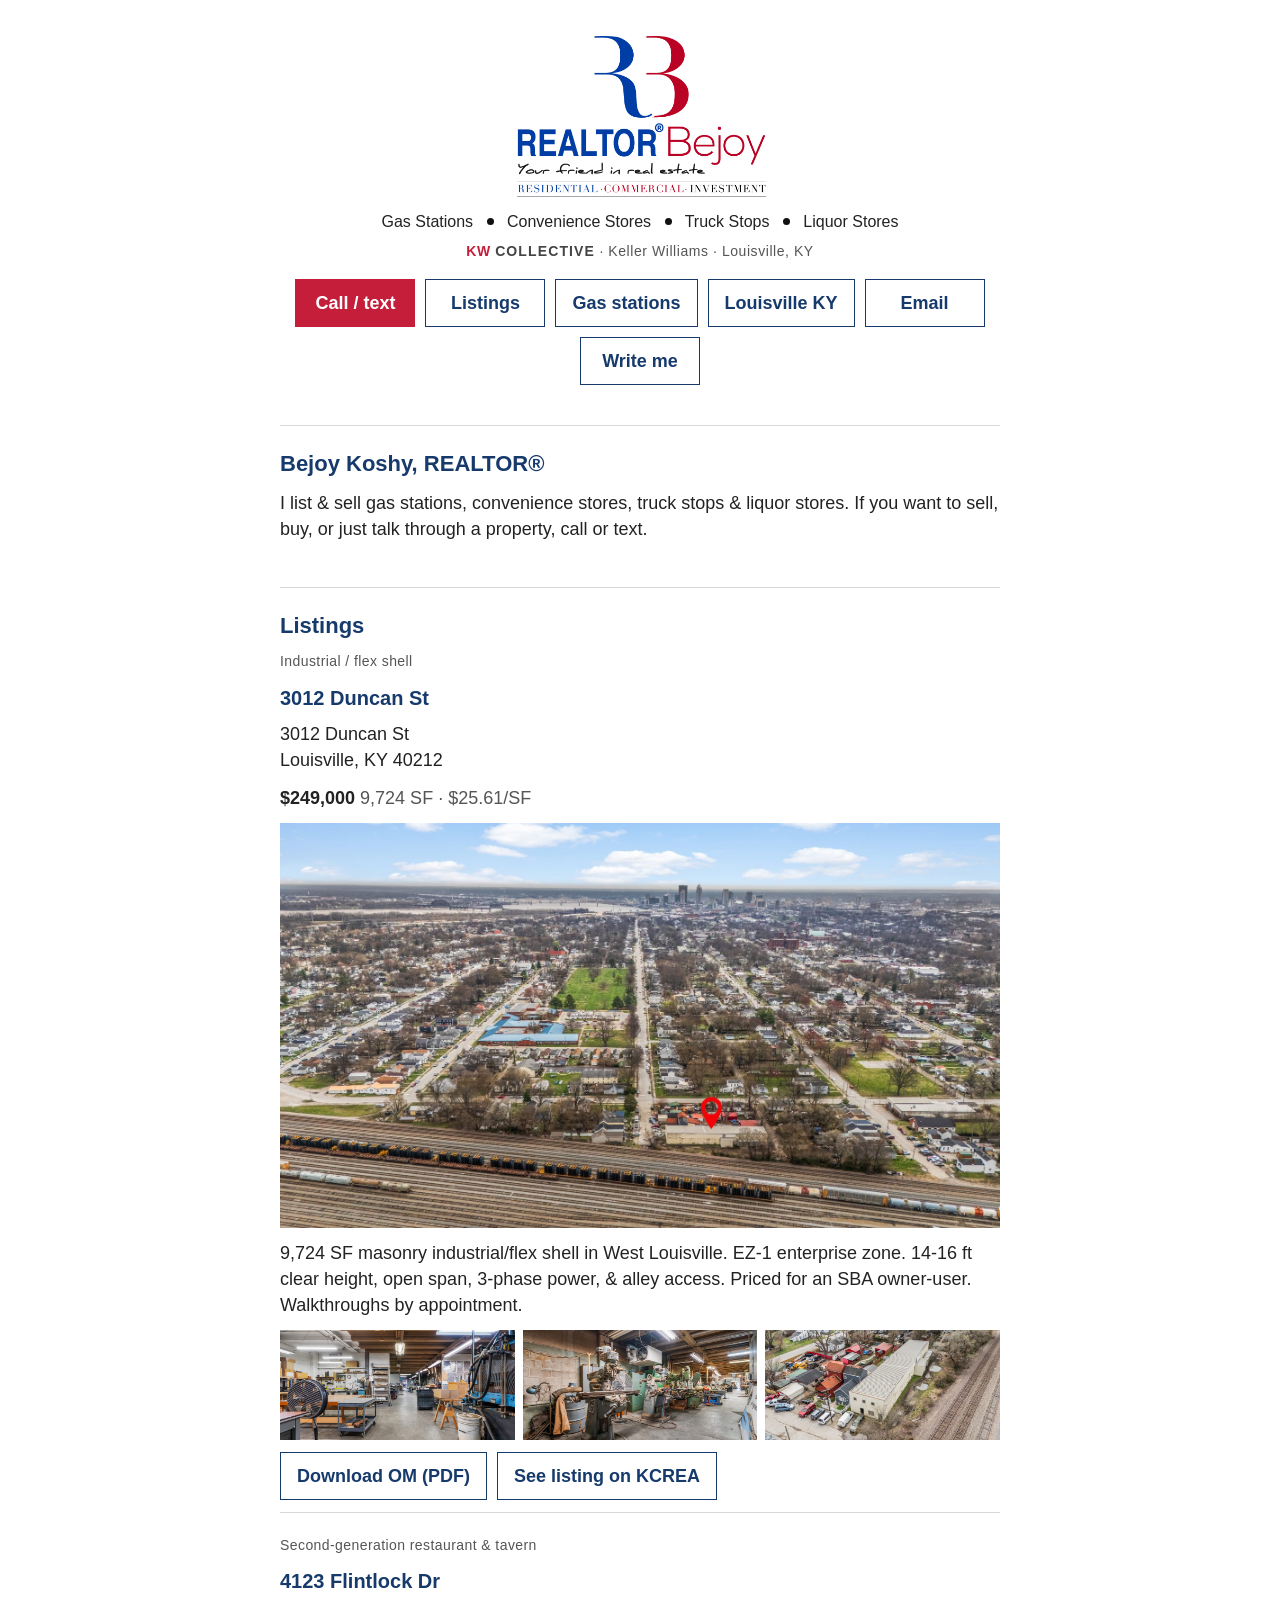
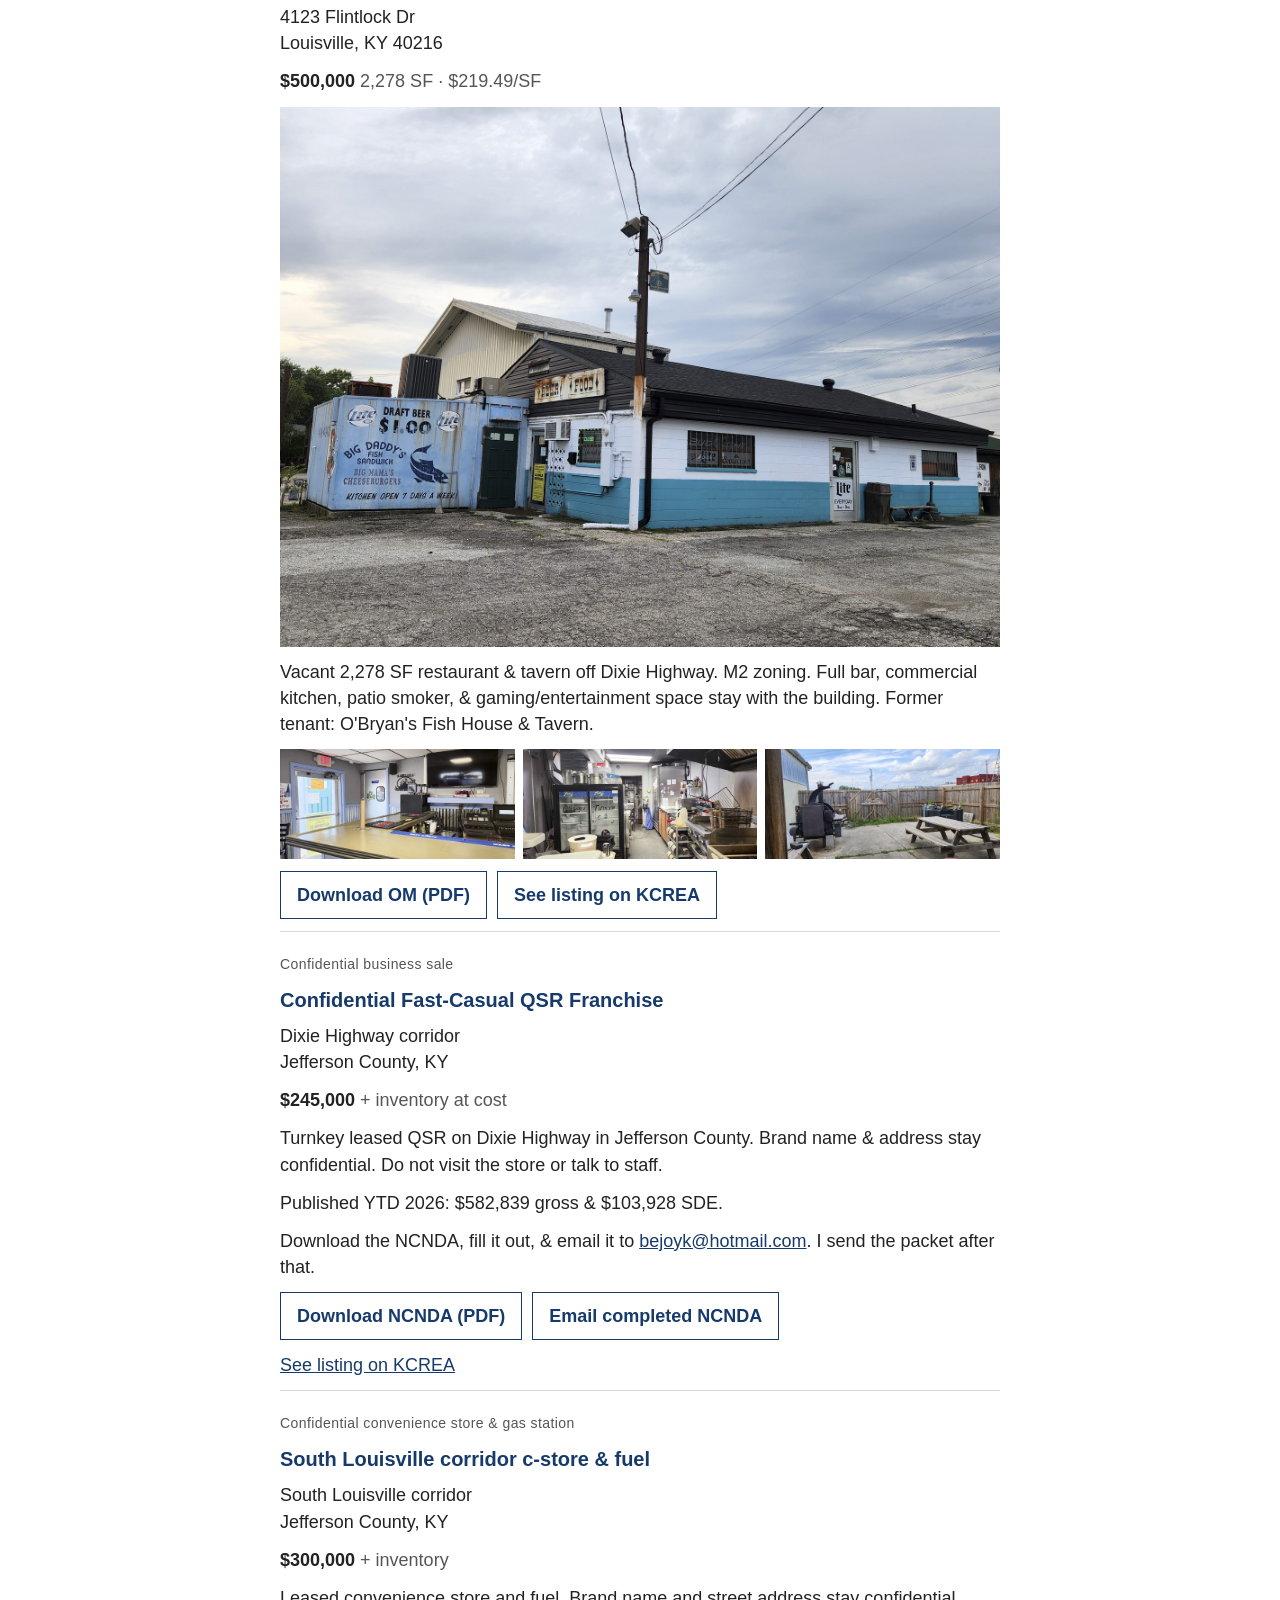
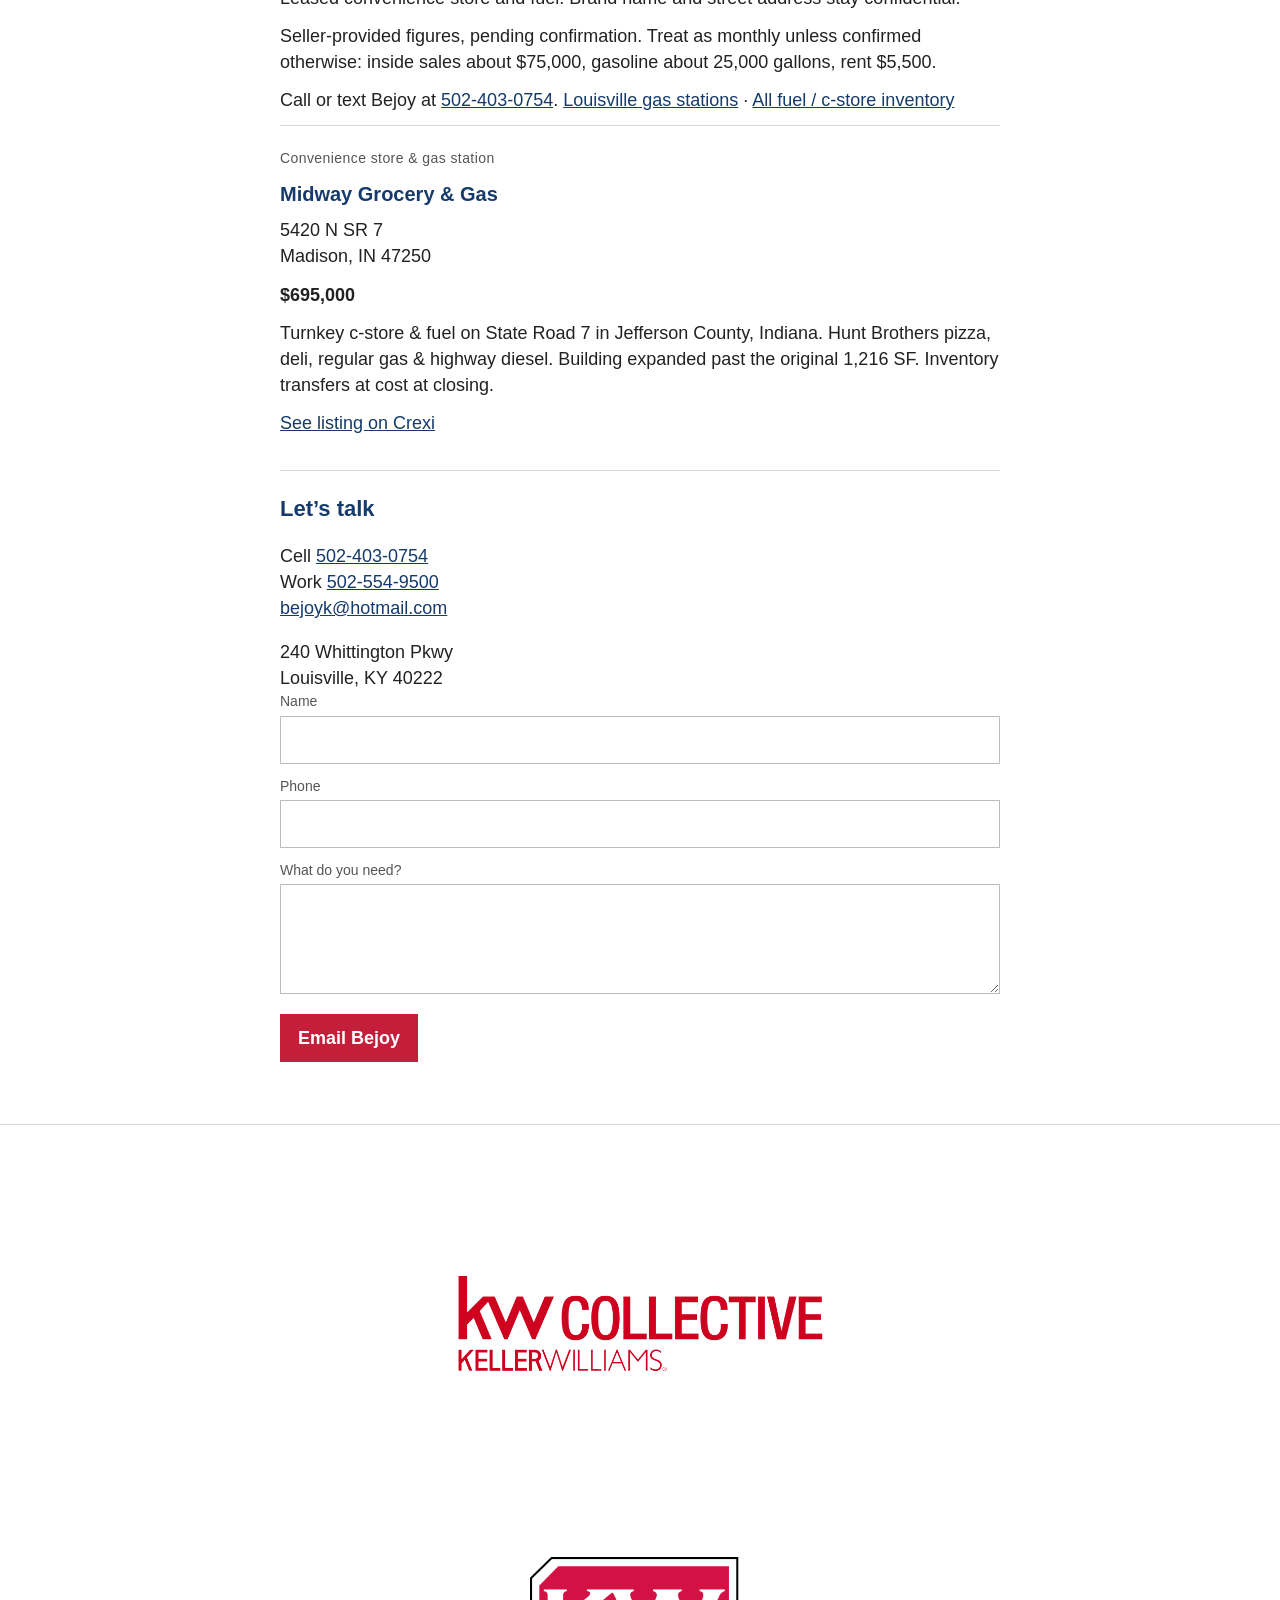
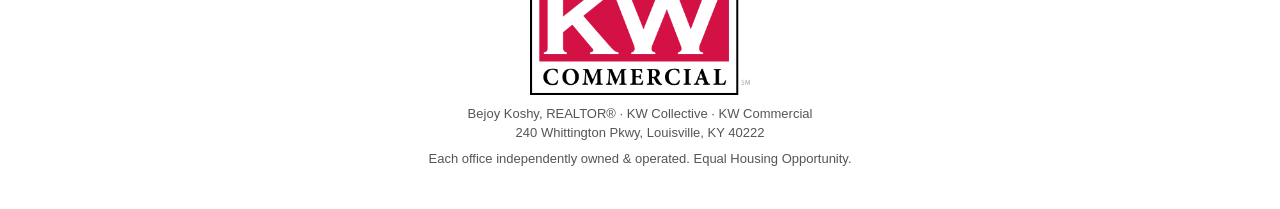
==== commit 3967602e: "Add gas-station category and Louisville city SEO pages. Publish extractable who/what/where facts for" ====
--- a/index.html
+++ b/index.html
@@ -15,6 +15,8 @@
     <nav>
       <a class="btn btn-red" href="tel:5024030754">Call / text</a>
       <a class="btn" href="#listings">Listings</a>
+      <a class="btn" href="gas-stations.html">Gas stations</a>
+      <a class="btn" href="louisville-gas-stations.html">Louisville KY</a>
       <a class="btn" href="mailto:bejoyk@hotmail.com">Email</a>
       <a class="btn" href="#contact">Write me</a>
     </nav>
@@ -81,6 +83,15 @@
         <p><a href="https://kcrea.resimplifi.com/listings/a7a51e4b-confidential-fastcasual-qsr-franchise-dixie-hwy-corridor" rel="noopener noreferrer">See listing on KCREA</a></p>
       </article>
       <article class="listing">
+        <p class="listing-kicker">Confidential convenience store &amp; gas station</p>
+        <h3>South Louisville corridor c-store &amp; fuel</h3>
+        <p class="listing-addr">South Louisville corridor<br />Jefferson County, KY</p>
+        <p class="listing-price">$300,000 <span class="listing-note">+ inventory</span></p>
+        <p>Leased convenience store and fuel. Brand name and street address stay confidential.</p>
+        <p>Seller-provided figures, pending confirmation. Treat as monthly unless confirmed otherwise: inside sales about $75,000, gasoline about 25,000 gallons, rent $5,500.</p>
+        <p>Call or text Bejoy at <a href="tel:5024030754">502-403-0754</a>. <a href="louisville-gas-stations.html">Louisville gas stations</a> · <a href="gas-stations.html">All fuel / c-store inventory</a></p>
+      </article>
+      <article class="listing">
         <p class="listing-kicker">Convenience store &amp; gas station</p>
         <h3>Midway Grocery &amp; Gas</h3>
         <p class="listing-addr">5420 N SR 7<br />Madison, IN 47250</p>
--- a/styles.css
+++ b/styles.css
@@ -219,6 +219,39 @@
 }
 footer p { margin: 0 0 8px; }
 
+.facts {
+  margin: 0 0 16px;
+  padding-left: 1.15em;
+}
+.facts li { margin: 0 0 8px; }
+
+.table-wrap {
+  overflow-x: auto;
+  margin: 0 0 8px;
+}
+.compare {
+  width: 100%;
+  border-collapse: collapse;
+  font-size: 16px;
+}
+.compare th,
+.compare td {
+  border: 1px solid var(--line);
+  padding: 8px 10px;
+  text-align: left;
+  vertical-align: top;
+}
+.compare thead th {
+  background: #f4f6f8;
+  color: var(--navy);
+  font-weight: 700;
+}
+.compare tbody th {
+  font-weight: 700;
+  color: var(--navy);
+  white-space: nowrap;
+}
+
 @media (max-width: 520px) {
   body { font-size: 17px; }
   .btn { flex: 1 1 40%; }
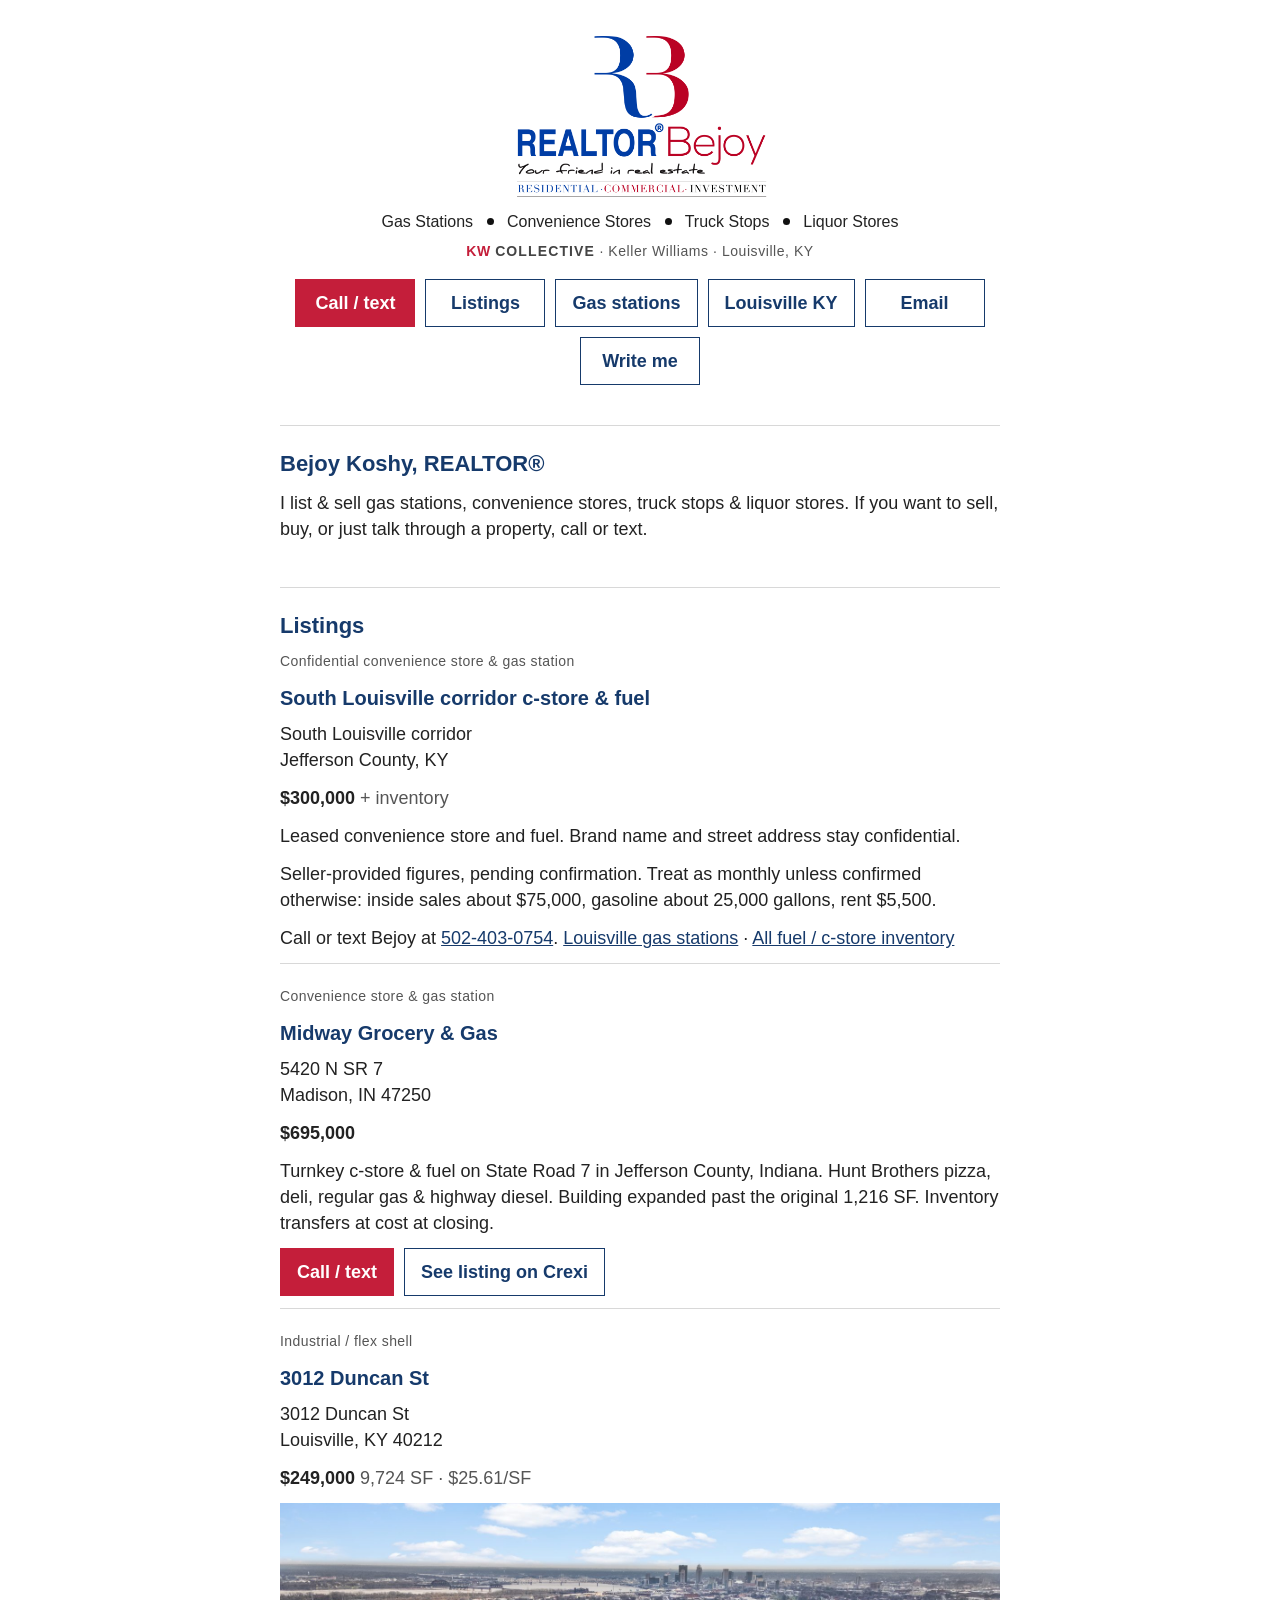
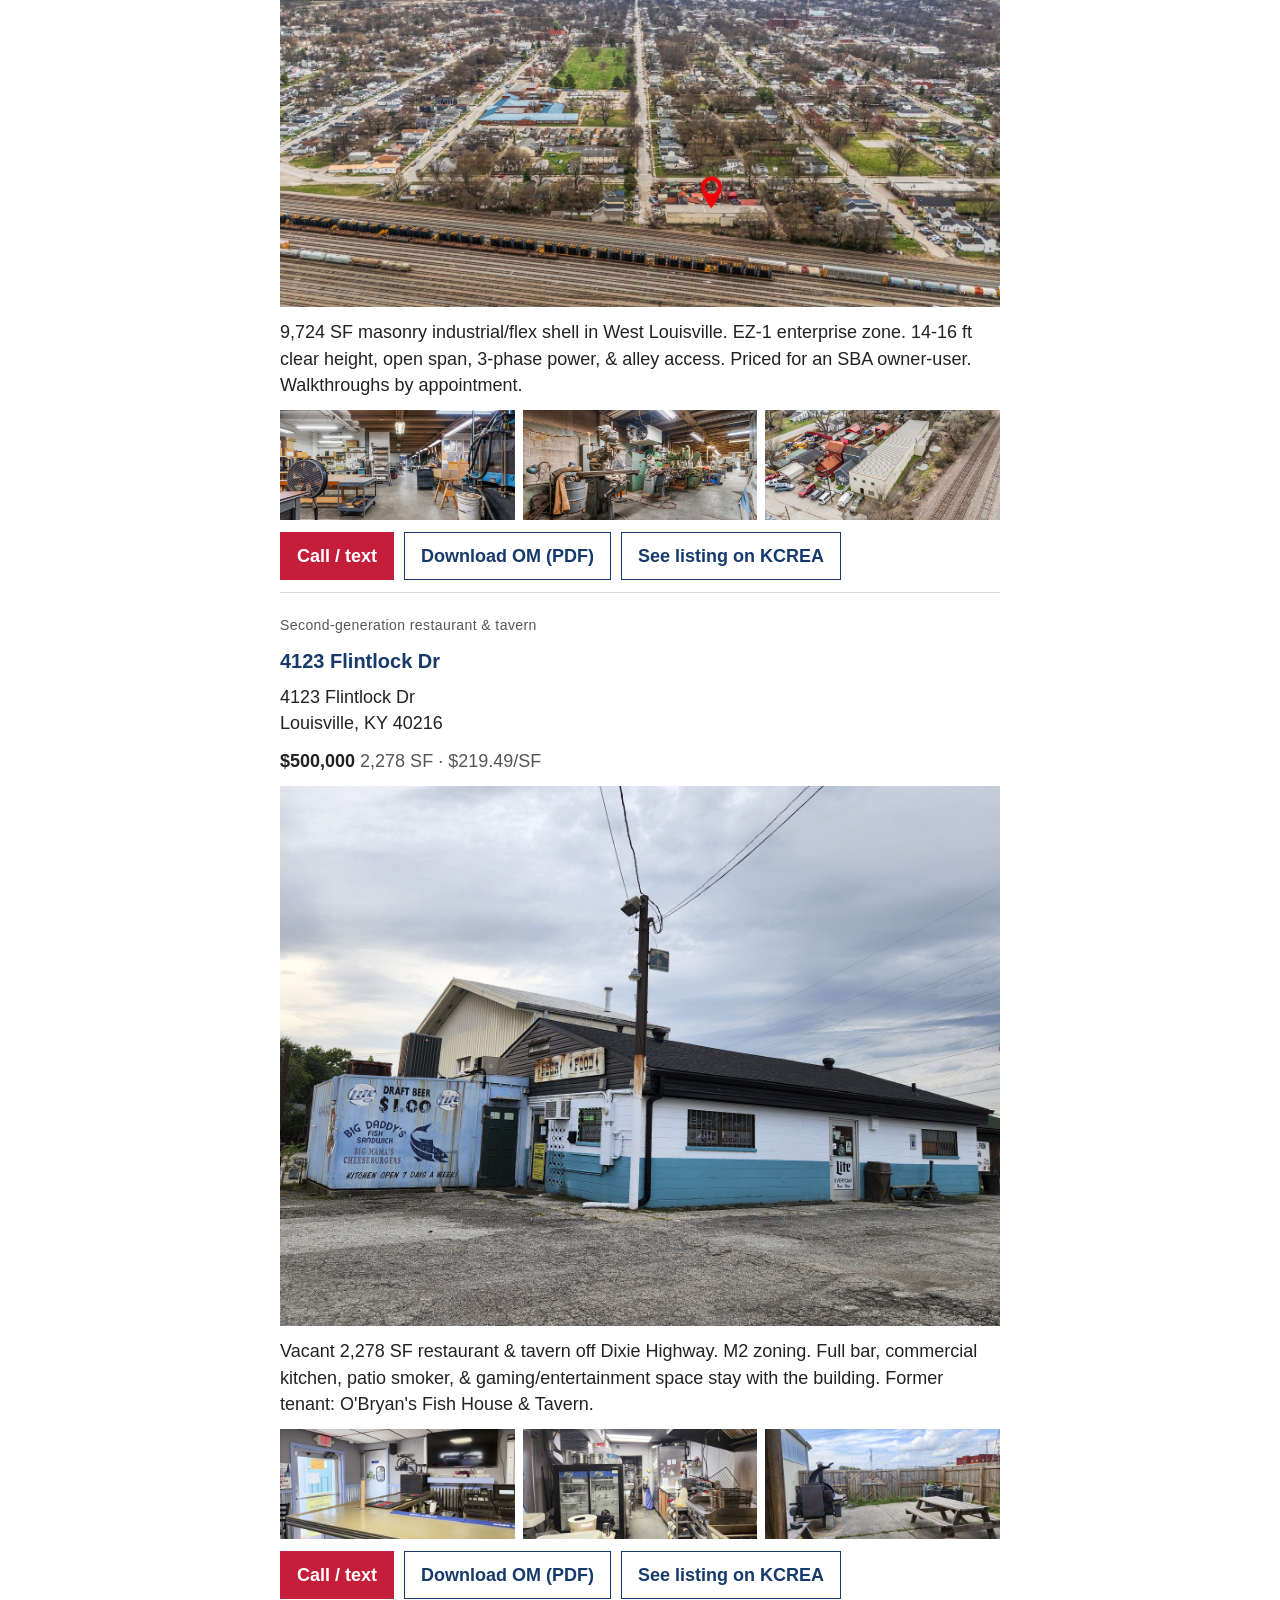
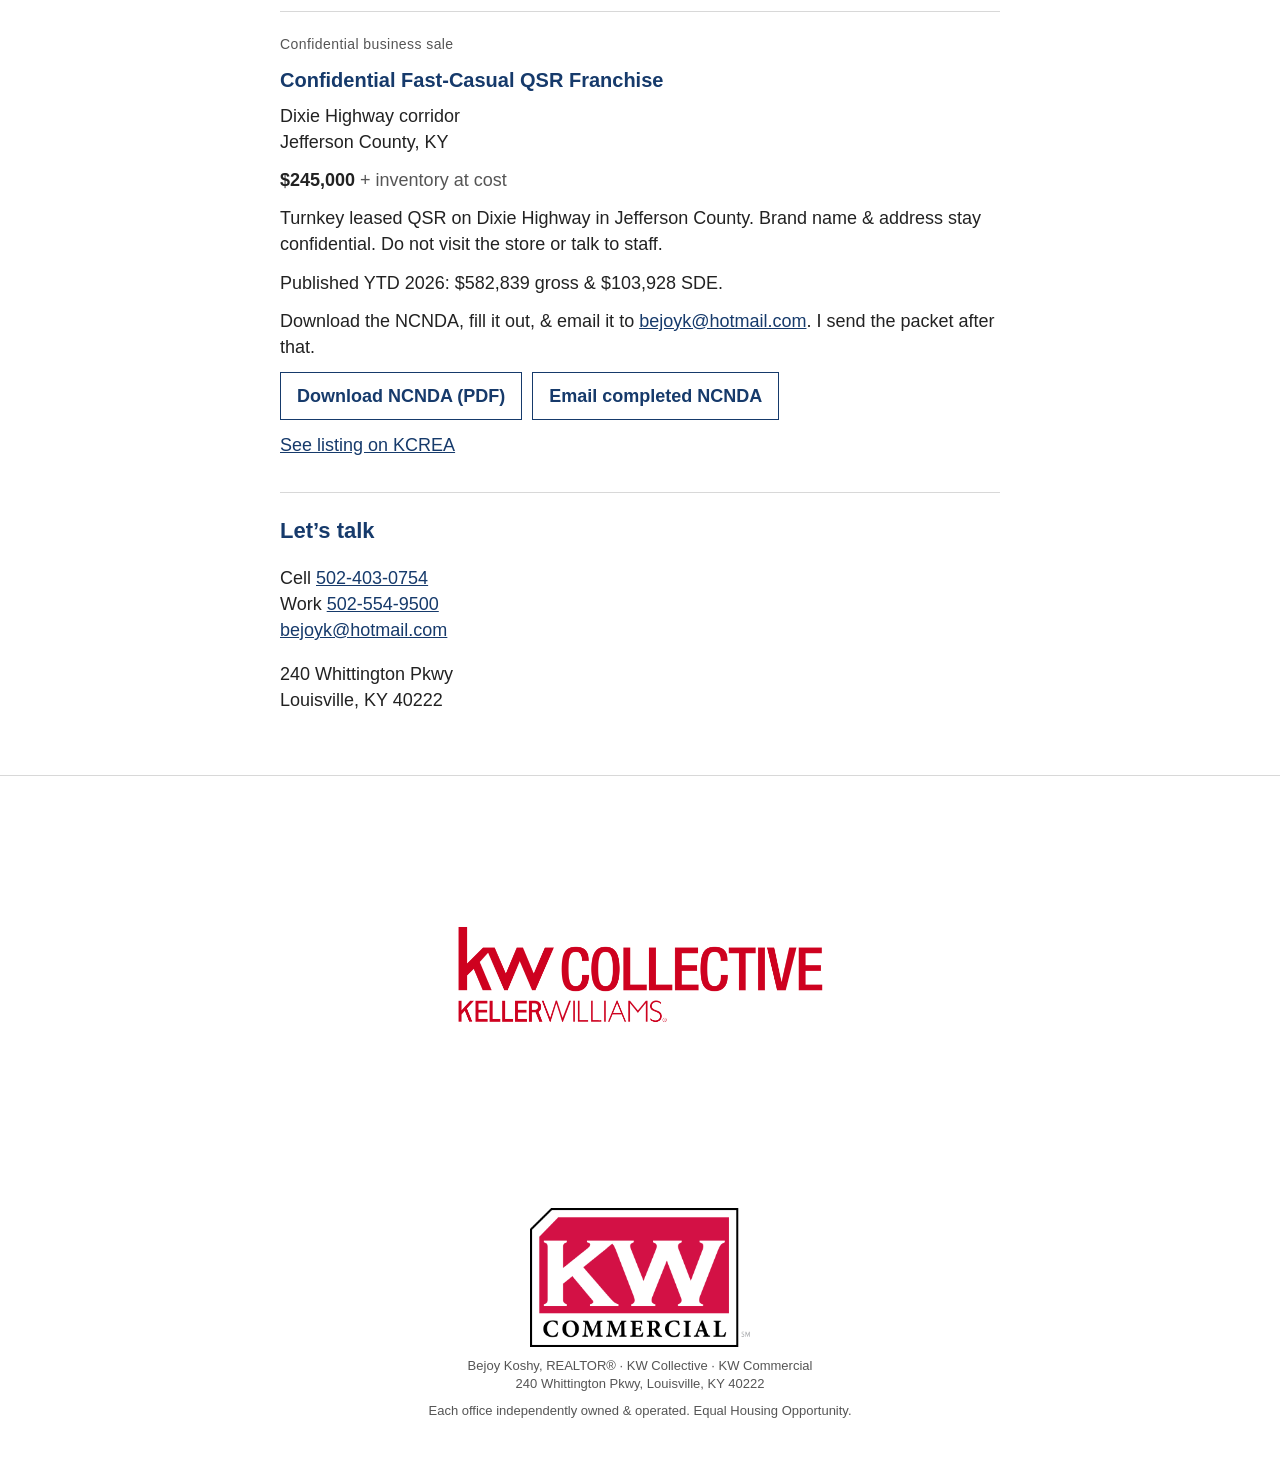
==== commit dafd2943: "Remove dead mailto forms and put Call/text on listing cards. Drop the mailto: POST forms from the ho" ====
--- a/index.html
+++ b/index.html
@@ -15,8 +15,8 @@
     <nav>
       <a class="btn btn-red" href="tel:5024030754">Call / text</a>
       <a class="btn" href="#listings">Listings</a>
-      <a class="btn" href="gas-stations.html">Gas stations</a>
-      <a class="btn" href="louisville-gas-stations.html">Louisville KY</a>
+      <a class="btn" href="gas-stations/">Gas stations</a>
+      <a class="btn" href="louisville-gas-stations/">Louisville KY</a>
       <a class="btn" href="mailto:bejoyk@hotmail.com">Email</a>
       <a class="btn" href="#contact">Write me</a>
     </nav>
@@ -30,6 +30,26 @@
 
     <section class="card" id="listings">
       <h2>Listings</h2>
+      <article class="listing">
+        <p class="listing-kicker">Confidential convenience store &amp; gas station</p>
+        <h3>South Louisville corridor c-store &amp; fuel</h3>
+        <p class="listing-addr">South Louisville corridor<br />Jefferson County, KY</p>
+        <p class="listing-price">$300,000 <span class="listing-note">+ inventory</span></p>
+        <p>Leased convenience store and fuel. Brand name and street address stay confidential.</p>
+        <p>Seller-provided figures, pending confirmation. Treat as monthly unless confirmed otherwise: inside sales about $75,000, gasoline about 25,000 gallons, rent $5,500.</p>
+        <p>Call or text Bejoy at <a href="tel:5024030754">502-403-0754</a>. <a href="louisville-gas-stations/">Louisville gas stations</a> · <a href="gas-stations/">All fuel / c-store inventory</a></p>
+      </article>
+      <article class="listing">
+        <p class="listing-kicker">Convenience store &amp; gas station</p>
+        <h3>Midway Grocery &amp; Gas</h3>
+        <p class="listing-addr">5420 N SR 7<br />Madison, IN 47250</p>
+        <p class="listing-price">$695,000</p>
+        <p>Turnkey c-store &amp; fuel on State Road 7 in Jefferson County, Indiana. Hunt Brothers pizza, deli, regular gas &amp; highway diesel. Building expanded past the original 1,216 SF. Inventory transfers at cost at closing.</p>
+        <p class="listing-actions">
+          <a class="btn btn-red" href="tel:5024030754">Call / text</a>
+          <a class="btn" href="https://www.crexi.com/properties/2648807/indiana-midway-grocery-gas" rel="noopener noreferrer">See listing on Crexi</a>
+        </p>
+      </article>
       <article class="listing">
         <p class="listing-kicker">Industrial / flex shell</p>
         <h3>3012 Duncan St</h3>
@@ -45,6 +65,7 @@
           <img src="assets/duncan/logistics.jpg" alt="Aerial of 3012 Duncan St beside the rail line" width="1600" height="899" />
         </div>
         <p class="listing-actions">
+          <a class="btn btn-red" href="tel:5024030754">Call / text</a>
           <a class="btn" href="assets/duncan/3012_Duncan_St_OM.pdf">Download OM (PDF)</a>
           <a class="btn" href="https://kcrea.resimplifi.com/listings/6febae4c-3012-duncan-st" rel="noopener noreferrer">See listing on KCREA</a>
         </p>
@@ -64,6 +85,7 @@
           <img src="assets/flintlock/patio.jpg" alt="Rear patio and smoker at 4123 Flintlock Dr" width="1200" height="900" />
         </div>
         <p class="listing-actions">
+          <a class="btn btn-red" href="tel:5024030754">Call / text</a>
           <a class="btn" href="assets/flintlock/4123_Flintlock_Dr_OM.pdf">Download OM (PDF)</a>
           <a class="btn" href="https://kcrea.resimplifi.com/listings/28e58f7b-4123-flintlock-dr" rel="noopener noreferrer">See listing on KCREA</a>
         </p>
@@ -82,23 +104,6 @@
         </p>
         <p><a href="https://kcrea.resimplifi.com/listings/a7a51e4b-confidential-fastcasual-qsr-franchise-dixie-hwy-corridor" rel="noopener noreferrer">See listing on KCREA</a></p>
       </article>
-      <article class="listing">
-        <p class="listing-kicker">Confidential convenience store &amp; gas station</p>
-        <h3>South Louisville corridor c-store &amp; fuel</h3>
-        <p class="listing-addr">South Louisville corridor<br />Jefferson County, KY</p>
-        <p class="listing-price">$300,000 <span class="listing-note">+ inventory</span></p>
-        <p>Leased convenience store and fuel. Brand name and street address stay confidential.</p>
-        <p>Seller-provided figures, pending confirmation. Treat as monthly unless confirmed otherwise: inside sales about $75,000, gasoline about 25,000 gallons, rent $5,500.</p>
-        <p>Call or text Bejoy at <a href="tel:5024030754">502-403-0754</a>. <a href="louisville-gas-stations.html">Louisville gas stations</a> · <a href="gas-stations.html">All fuel / c-store inventory</a></p>
-      </article>
-      <article class="listing">
-        <p class="listing-kicker">Convenience store &amp; gas station</p>
-        <h3>Midway Grocery &amp; Gas</h3>
-        <p class="listing-addr">5420 N SR 7<br />Madison, IN 47250</p>
-        <p class="listing-price">$695,000</p>
-        <p>Turnkey c-store &amp; fuel on State Road 7 in Jefferson County, Indiana. Hunt Brothers pizza, deli, regular gas &amp; highway diesel. Building expanded past the original 1,216 SF. Inventory transfers at cost at closing.</p>
-        <p><a href="https://www.crexi.com/properties/2648807/indiana-midway-grocery-gas" rel="noopener noreferrer">See listing on Crexi</a></p>
-      </article>
     </section>
 
     <section class="card" id="contact">
@@ -107,16 +112,6 @@
       Work <a href="tel:5025549500">502-554-9500</a><br />
       <a href="mailto:bejoyk@hotmail.com">bejoyk@hotmail.com</a></p>
       <p class="addr">240 Whittington Pkwy<br />Louisville, KY 40222</p>
-
-      <form action="mailto:bejoyk@hotmail.com" method="post" enctype="text/plain">
-        <label for="name">Name</label>
-        <input id="name" name="Name" type="text" required />
-        <label for="phone">Phone</label>
-        <input id="phone" name="Phone" type="tel" />
-        <label for="message">What do you need?</label>
-        <textarea id="message" name="Message" required></textarea>
-        <button type="submit">Email Bejoy</button>
-      </form>
     </section>
   </main>
 
